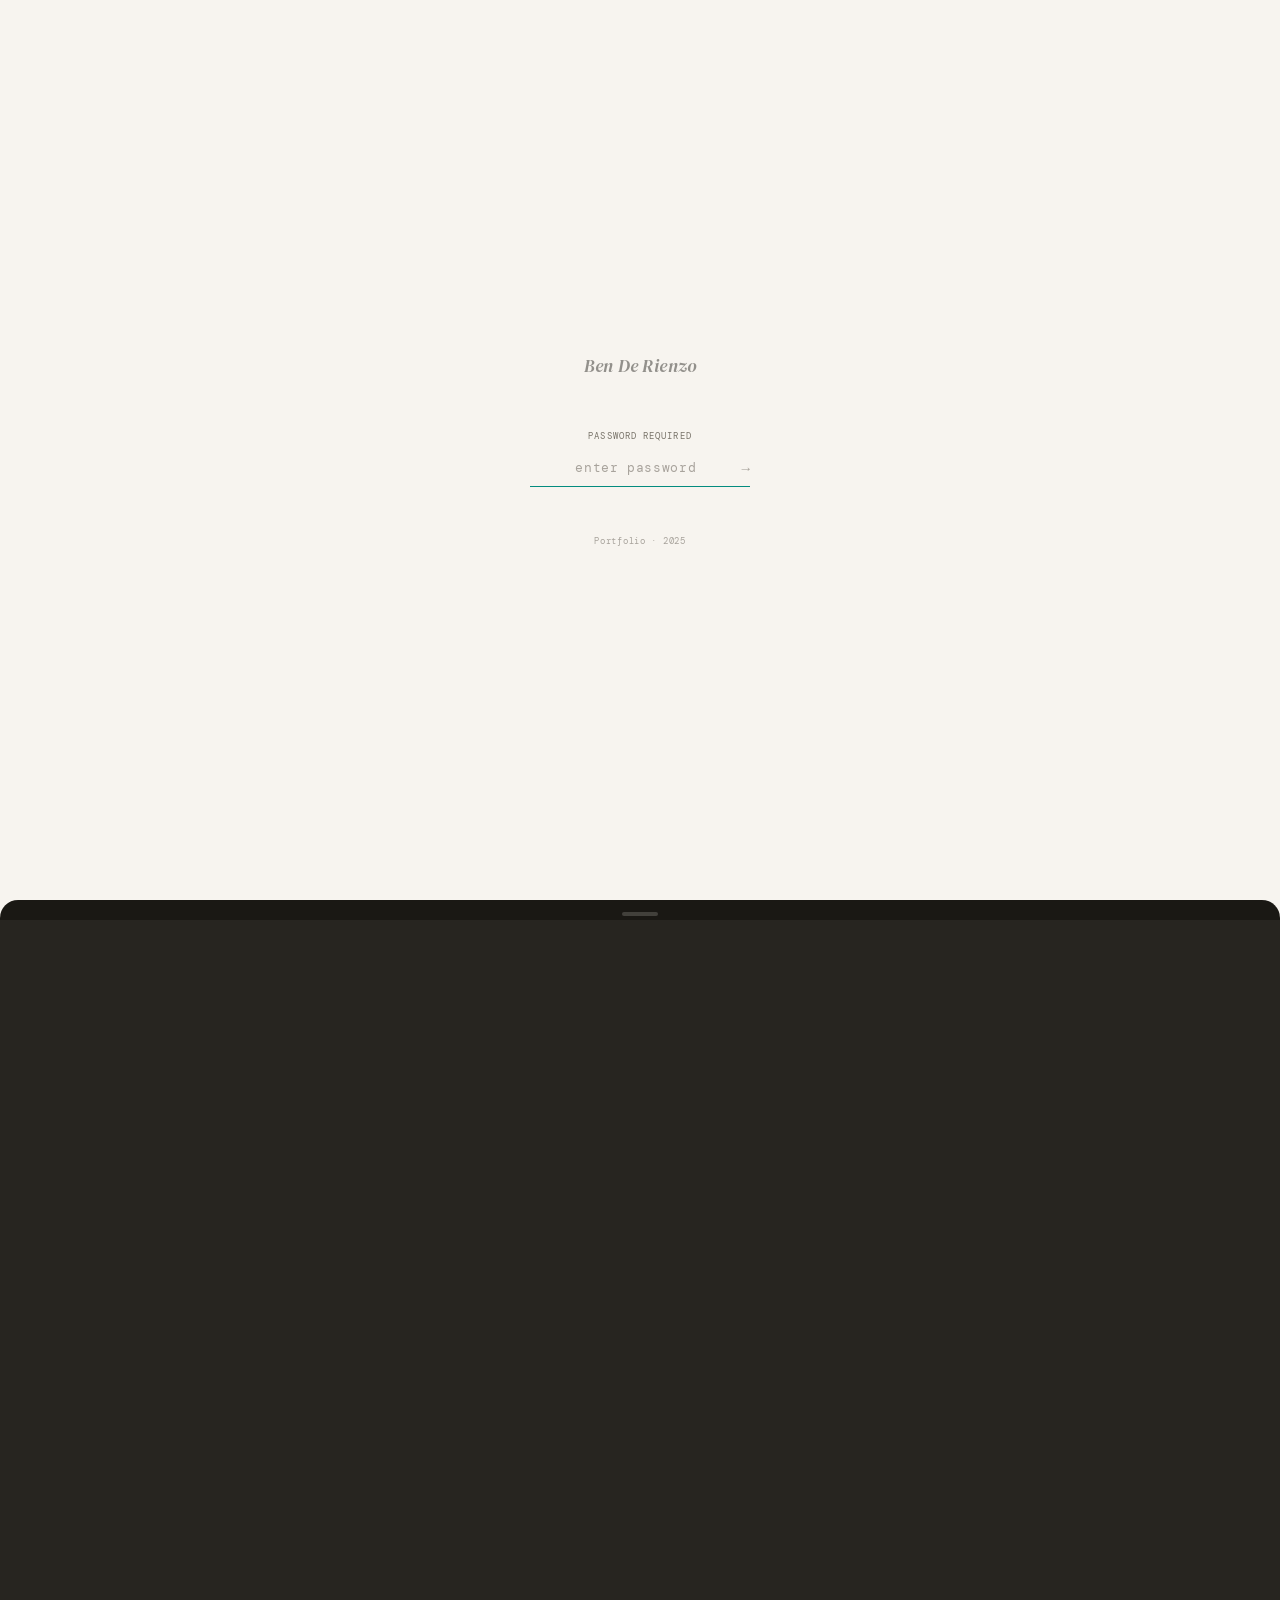
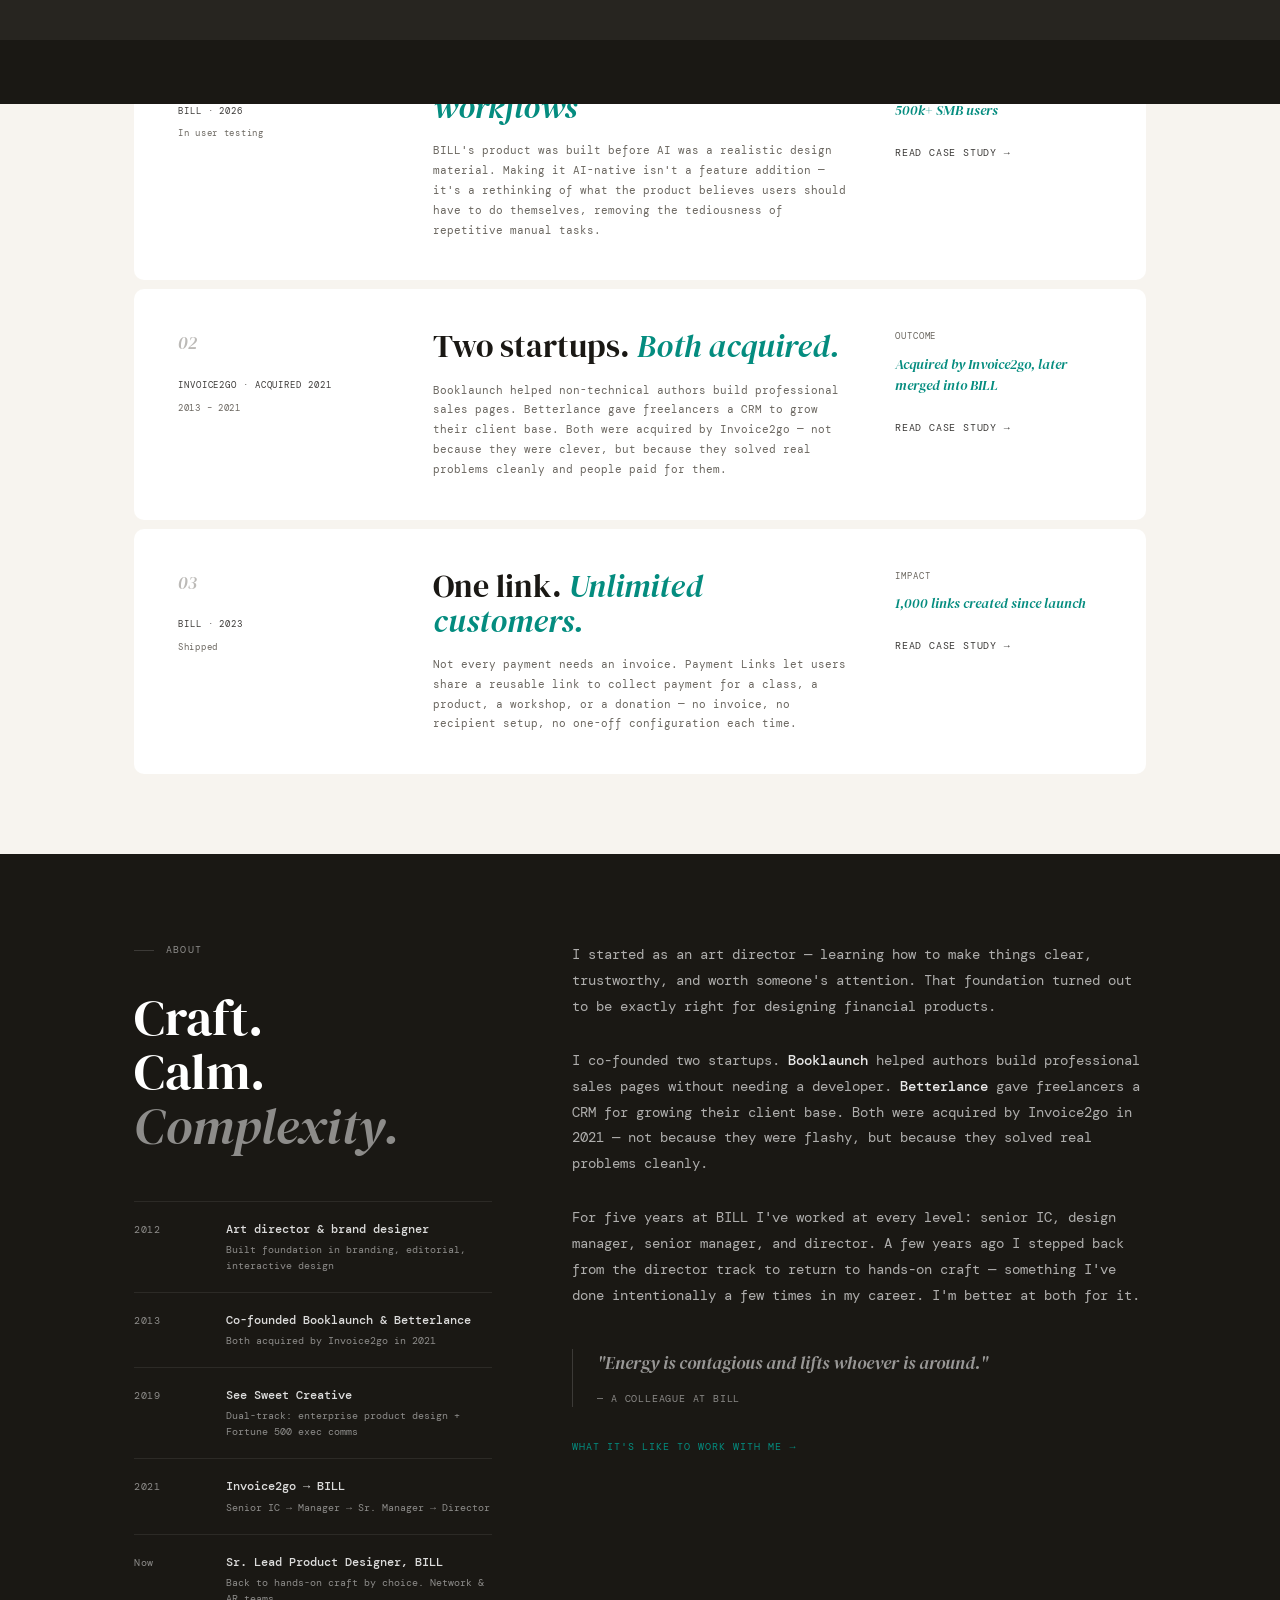
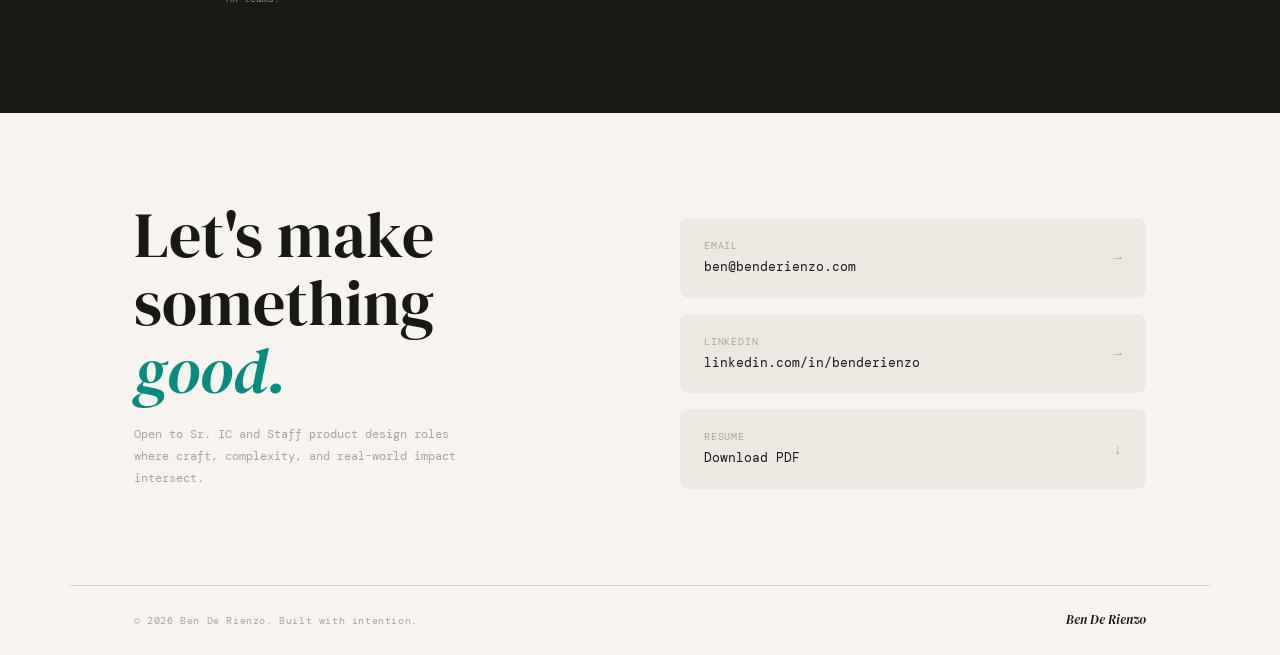
==== index.html @ 1c0dc63c "Make 'What it's like to work with me' link teal" ====
<!DOCTYPE html>
<html lang="en">
<head>
<meta charset="UTF-8">
<meta name="viewport" content="width=device-width, initial-scale=1.0">
<title>Ben De Rienzo — Product Design</title>
<link rel="preconnect" href="https://fonts.googleapis.com">
<link rel="preconnect" href="https://fonts.gstatic.com" crossorigin>
<link href="https://fonts.googleapis.com/css2?family=DM+Serif+Display:ital@0;1&family=DM+Mono:wght@400;500&display=swap" rel="stylesheet">
<style>
  /* ─── Reset ─── */
  *, *::before, *::after { box-sizing: border-box; margin: 0; padding: 0; }
  html { scroll-behavior: smooth; font-size: 16px; }
  img { display: block; max-width: 100%; }
  button { cursor: pointer; font-family: inherit; border: none; background: none; }
  a { color: inherit; text-decoration: none; }

  /* ─── Tokens ─── */
  :root {
    --cream: #F7F4EF;
    --cream-mid: #EDE9E2;
    --cream-dark: #E5E0D8;
    --ink: #1A1814;
    --ink-warm: #048C7F;
    --ink-mid: #C8E9E6;
    --muted: #A8A39C;
    --rule: #D8D3CB;
    --rule-light: #E8E4DE;

    --serif: 'DM Serif Display', Georgia, serif;
    --mono: 'DM Mono', 'Courier New', monospace;

    --max: 1140px;
    --pad-x: clamp(24px, 5vw, 72px);
    --pad-x-wide: clamp(24px, 6vw, 96px);
  }

  /* ─── Base ─── */
  body {
    background: var(--cream);
    color: var(--ink);
    font-family: var(--mono);
    font-size: 13px;
    line-height: 1.6;
    -webkit-font-smoothing: antialiased;
    overflow-x: hidden;
    cursor: none;
  }

  /* ─── Custom cursor ─── */
  .cursor {
    width: 7px; height: 7px;
    background: var(--ink);
    border-radius: 50%;
    position: fixed;
    top: 0; left: 0;
    pointer-events: none;
    transform: translate(-50%, -50%);
    transition: transform 0.08s ease, opacity 0.3s;
    z-index: 9999;
    opacity: 0;
  }
  .cursor-ring {
    width: 32px; height: 32px;
    border: 0.5px solid var(--ink);
    border-radius: 50%;
    position: fixed;
    top: 0; left: 0;
    pointer-events: none;
    transform: translate(-50%, -50%);
    transition: transform 0.18s ease, width 0.2s ease, height 0.2s ease, opacity 0.3s, border-color 0.2s;
    z-index: 9998;
    opacity: 0;
  }
  body:hover .cursor,
  body:hover .cursor-ring { opacity: 1; }
  body.cursor-hover .cursor-ring {
    width: 48px; height: 48px;
    border-color: var(--ink-warm);
  }

  /* ─── Nav ─── */
  .nav {
    display: flex;
    justify-content: space-between;
    align-items: center;
    padding: 28px var(--pad-x);
    position: sticky;
    top: 0;
    z-index: 100;
    background: var(--cream);
    border-bottom: 0.5px solid transparent;
    transition: border-color 0.3s;
  }
  .nav.scrolled { border-color: var(--rule); }
  .nav-name {
    font-family: var(--serif);
    font-size: 16px;
    font-style: italic;
    color: var(--ink);
    letter-spacing: 0.01em;
  }
  .nav-links {
    display: flex;
    gap: 36px;
    align-items: center;
  }
  .nav-link {
    font-size: 10px;
    letter-spacing: 0.1em;
    text-transform: uppercase;
    color: var(--muted);
    position: relative;
    transition: color 0.2s;
  }
  .nav-link::after {
    content: '';
    position: absolute;
    bottom: -2px; left: 0;
    width: 0; height: 0.5px;
    background: var(--ink);
    transition: width 0.25s ease;
  }
  .nav-link:hover { color: var(--ink); }
  .nav-link:hover::after { width: 100%; }
  .nav-cta {
    font-size: 10px;
    letter-spacing: 0.08em;
    text-transform: uppercase;
    color: var(--ink);
    border: 0.5px solid var(--rule);
    border-radius: 20px;
    padding: 8px 20px;
    transition: background 0.2s, border-color 0.2s;
  }
  .nav-cta:hover { background: var(--cream-mid); border-color: var(--muted); }

  /* ─── Hero ─── */
  .hero {
    padding: 56px var(--pad-x) 72px;
    max-width: var(--max);
    margin: 0 auto;
  }
  .hero-eyebrow {
    font-size: 10px;
    letter-spacing: 0.12em;
    text-transform: uppercase;
    color: var(--muted);
    margin-bottom: 32px;
    display: flex;
    align-items: center;
    gap: 12px;
    opacity: 0;
    transform: translateY(10px);
    transition: opacity 0.55s ease 0.15s, transform 0.55s ease 0.15s;
  }
  .hero-eyebrow.in { opacity: 1; transform: translateY(0); }
  .eyebrow-dot {
    width: 4px; height: 4px;
    border-radius: 50%;
    background: var(--rule);
    display: inline-block;
    flex-shrink: 0;
  }
  .hero-headline {
    margin-bottom: 36px;
    overflow: hidden;
  }
  .h-line {
    display: block;
    font-family: var(--serif);
    font-size: clamp(44px, 6.5vw, 80px);
    line-height: 1.03;
    color: var(--ink);
    font-weight: 400;
    opacity: 0;
    transform: translateY(22px);
    transition: opacity 0.65s ease, transform 0.65s cubic-bezier(0.16, 1, 0.3, 1);
  }
  .h-line.italic { font-style: italic; color: var(--ink-warm); }
  .h-line.l1 { transition-delay: 0.3s; }
  .h-line.l2 { transition-delay: 0.44s; }
  .h-line.l3 { transition-delay: 0.58s; }
  .h-line.in { opacity: 1; transform: translateY(0); }

  .hero-body {
    display: grid;
    grid-template-columns: 1fr 1fr;
    gap: 48px;
    align-items: start;
    opacity: 0;
    transform: translateY(12px);
    transition: opacity 0.55s ease 0.9s, transform 0.55s ease 0.9s;
  }
  .hero-body.in { opacity: 1; transform: translateY(0); }

  .hero-sub-wrap {
    display: flex;
    gap: 20px;
    align-items: flex-start;
  }
  .hero-rule {
    width: 0.5px;
    background: var(--rule);
    flex-shrink: 0;
    margin-top: 3px;
    height: 0;
    transition: height 0.55s ease 1.05s;
  }
  .hero-rule.in { height: 68px; }
  .hero-sub {
    font-size: 12px;
    color: var(--muted);
    line-height: 1.8;
    letter-spacing: 0.01em;
  }
  .hero-sub strong { color: #048C7F; font-weight: 500; }

  .hero-stats {
    display: flex;
    gap: 0;
  }
  .stat {
    padding-right: 28px;
    margin-right: 28px;
    border-right: 0.5px solid var(--rule);
  }
  .stat:last-child { border-right: none; margin-right: 0; padding-right: 0; }
  .stat-num {
    font-family: var(--serif);
    font-size: 32px;
    color: var(--ink);
    font-weight: 400;
    line-height: 1;
    margin-bottom: 5px;
    transition: color 0.2s;
  }
  .stat:hover .stat-num { color: var(--ink-warm); }
  .stat-label {
    font-size: 9px;
    letter-spacing: 0.1em;
    text-transform: uppercase;
    color: var(--muted);
  }

  .hero-cta {
    display: flex;
    align-items: center;
    gap: 28px;
    margin-top: 48px;
    opacity: 0;
    transform: translateY(10px);
    transition: opacity 0.5s ease 1.05s, transform 0.5s ease 1.05s;
  }
  .hero-cta.in { opacity: 1; transform: translateY(0); }
  .cta-primary {
    font-family: var(--mono);
    font-size: 10px;
    letter-spacing: 0.1em;
    text-transform: uppercase;
    color: #F7F4EF;
    background: #048C7F;
    border-radius: 2px;
    padding: 13px 28px;
    transition: background 0.2s, transform 0.15s;
  }
  .cta-primary:hover { background: #036860; transform: translateY(-1px); }
  .cta-primary:active { transform: translateY(0); }
  .cta-secondary {
    font-size: 10px;
    letter-spacing: 0.08em;
    text-transform: uppercase;
    color: var(--muted);
    display: flex;
    align-items: center;
    gap: 8px;
    transition: color 0.2s, gap 0.2s;
  }
  .cta-secondary:hover { color: var(--ink); gap: 14px; }

  /* ─── Section shared ─── */
  .section {
    padding: 80px var(--pad-x);
    max-width: var(--max);
    margin: 0 auto;
  }
  .section-full { padding: 80px var(--pad-x); }

  .section-header {
    display: flex;
    align-items: center;
    justify-content: space-between;
    margin-bottom: 40px;
  }
  .section-label {
    font-size: 10px;
    letter-spacing: 0.12em;
    text-transform: uppercase;
    color: var(--muted);
    display: flex;
    align-items: center;
    gap: 12px;
  }
  .section-label::before {
    content: '';
    display: block;
    width: 20px;
    height: 0.5px;
    background: var(--rule);
  }

  .rule-full {
    height: 0.5px;
    background: var(--rule);
    transform: scaleX(0);
    transform-origin: left;
    transition: transform 0.75s cubic-bezier(0.16, 1, 0.3, 1);
  }
  .rule-full.in { transform: scaleX(1); }

  /* ─── Evidence strip ─── */
  .evidence { background: var(--cream); }
  .evidence-inner {
    max-width: var(--max);
    margin: 0 auto;
    padding: 72px var(--pad-x) 80px;
  }
  .thumb-grid {
    display: grid;
    grid-template-columns: repeat(4, 1fr);
    gap: 10px;
  }
  .thumb {
    border-radius: 10px;
    overflow: hidden;
    cursor: none;
    position: relative;
    opacity: 0;
    transform: translateY(18px);
    transition: opacity 0.55s ease, transform 0.55s cubic-bezier(0.16, 1, 0.3, 1);
  }
  .thumb.in { opacity: 1; transform: translateY(0); }
  .thumb-inner {
    background: var(--cream-mid);
    aspect-ratio: 4/3;
    display: flex;
    align-items: flex-end;
    padding: 14px;
    position: relative;
    overflow: hidden;
    transition: background 0.25s;
  }
  .thumb-wide .thumb-inner { aspect-ratio: unset; min-height: 120px; }
  .thumb:hover .thumb-inner,
  .thumb.active .thumb-inner { background: var(--cream-dark); }
  .thumb-img {
    position: absolute;
    inset: 0; width: 100%; height: 100%;
    object-fit: cover; object-position: top;
  }
  .thumb-overlay {
    position: absolute; inset: 0;
    background: linear-gradient(to top, rgba(10,9,7,0.82) 0%, rgba(10,9,7,0.45) 35%, transparent 65%);
  }
  .thumb-pattern {
    position: absolute;
    inset: 0; width: 100%; height: 100%;
    opacity: 0.15; pointer-events: none;
  }
  .thumb-sweep {
    position: absolute;
    bottom: 0; left: 0;
    width: 0; height: 2px;
    background: var(--ink-warm);
    transition: width 0.35s ease;
    z-index: 3;
  }
  .thumb:hover .thumb-sweep,
  .thumb.active .thumb-sweep { width: 100%; }
  .thumb-meta { position: relative; z-index: 2; }
  .thumb-tag {
    font-size: 9px; letter-spacing: 0.09em;
    text-transform: uppercase; color: #787369; margin-bottom: 5px;
  }
  .thumb-tag-light {
    font-size: 9px; letter-spacing: 0.09em;
    text-transform: uppercase; color: rgba(247,244,239,0.82); margin-bottom: 5px;
  }
  .thumb-title {
    font-family: var(--serif); font-size: 14px;
    color: var(--ink); font-weight: 400; line-height: 1.2;
  }
  .thumb-title-light {
    font-family: var(--serif); font-size: 14px;
    color: #F7F4EF; font-weight: 400; line-height: 1.2;
  }
  .row-spacer {
    grid-column: 1 / -1;
    overflow: hidden; max-height: 0;
    transition: max-height 0.52s cubic-bezier(0.16, 1, 0.3, 1);
  }
  .row-spacer.open { max-height: 380px; }
  .panel-wrap { padding: 10px 0 2px; }
  .expand-panel {
    background: var(--ink); border-radius: 10px;
    display: grid; grid-template-columns: 220px 1fr; overflow: hidden;
  }
  .expand-img { position: relative; min-height: 180px; }
  .expand-img img { width: 100%; height: 100%; object-fit: cover; object-position: top; display: block; }
  .expand-img-empty {
    width: 220px; min-height: 180px; background: #272520;
    display: flex; align-items: center; justify-content: center; padding: 24px;
  }
  .expand-img-label {
    font-family: var(--serif); font-size: 20px; font-style: italic;
    color: rgba(247,244,239,0.1); text-align: center; line-height: 1.25;
  }
  .expand-body { padding: 24px 28px; transition: opacity 0.18s ease; }
  .expand-body.fade { opacity: 0; }
  .expand-eyebrow {
    font-size: 9px; letter-spacing: 0.1em; text-transform: uppercase;
    color: rgba(247,244,239,0.42); margin-bottom: 10px;
  }
  .expand-title {
    font-family: var(--serif); font-size: 22px; color: #F7F4EF;
    font-weight: 400; line-height: 1.1; margin-bottom: 12px;
  }
  .expand-title em { font-style: italic; color: var(--ink-warm); }
  .expand-desc {
    font-size: 11px; color: rgba(247,244,239,0.62);
    line-height: 1.85; margin-bottom: 16px; max-width: 520px;
  }
  .expand-rule { height: 0.5px; background: rgba(247,244,239,0.08); margin-bottom: 14px; }
  .expand-meta { display: flex; gap: 20px; flex-wrap: wrap; }
  .expand-meta-item { border-left: 1.5px solid var(--ink-warm); padding-left: 10px; }
  .expand-meta-key {
    font-size: 8px; letter-spacing: 0.09em; text-transform: uppercase;
    color: rgba(247,244,239,0.3); margin-bottom: 2px;
  }
  .expand-meta-val { font-size: 11px; color: rgba(247,244,239,0.82); }
  .expand-close {
    font-size: 9px; letter-spacing: 0.06em; text-transform: uppercase;
    color: rgba(247,244,239,0.22); margin-top: 16px;
    display: flex; align-items: center; gap: 6px;
    cursor: pointer; width: fit-content; transition: color 0.2s;
    background: none; border: none; font-family: var(--mono); padding: 0;
  }
  .expand-close:hover { color: rgba(247,244,239,0.55); }

  /* ─── Password screen ─── */
  .pw-screen {
    position: fixed; inset: 0; z-index: 1000;
    background: var(--cream);
    display: flex; align-items: center; justify-content: center;
    transition: opacity 0.6s ease;
  }
  .pw-screen.out { opacity: 0; pointer-events: none; }
  .pw-inner { text-align: center; padding: 40px 24px; }
  .pw-name {
    font-family: var(--serif); font-style: italic;
    font-size: 18px; color: var(--ink); margin-bottom: 48px;
    opacity: 0.45; letter-spacing: 0.01em;
  }
  .pw-label {
    font-family: var(--mono); font-size: 9px; letter-spacing: 0.12em;
    text-transform: uppercase; color: #787369; margin-bottom: 16px;
  }
  .pw-field-wrap {
    display: flex; align-items: center; gap: 0;
    border-bottom: 1px solid var(--rule); padding-bottom: 10px;
    width: 220px; margin: 0 auto 32px;
    transition: border-color 0.2s;
  }
  .pw-field-wrap:focus-within { border-color: var(--ink-warm); }
  .pw-input {
    flex: 1; background: none; border: none; outline: none;
    font-family: var(--mono); font-size: 13px;
    color: var(--ink); letter-spacing: 0.18em;
    text-align: center; padding: 0;
  }
  .pw-input::placeholder { color: var(--muted); letter-spacing: 0.05em; }
  .pw-submit {
    background: none; border: none; cursor: pointer; padding: 0;
    color: var(--muted); font-size: 14px; line-height: 1;
    transition: color 0.2s;
  }
  .pw-submit:hover { color: var(--ink-warm); }
  .pw-error {
    font-family: var(--mono); font-size: 9px; letter-spacing: 0.1em;
    text-transform: uppercase; color: var(--ink-warm);
    opacity: 0; transition: opacity 0.2s; margin-top: -20px; margin-bottom: 20px;
  }
  .pw-error.show { opacity: 1; }
  .pw-hint {
    font-family: var(--mono); font-size: 9px; letter-spacing: 0.08em;
    color: var(--muted);
  }

  /* ─── Bottom sheet (mobile expand) ─── */
  .sheet-backdrop {
    display: none;
    position: fixed; inset: 0; z-index: 900;
    background: rgba(26,24,20,0);
    transition: background 0.3s ease;
  }
  .sheet-backdrop.visible { background: rgba(26,24,20,0.55); }
  .bottom-sheet {
    position: fixed; left: 0; right: 0; bottom: 0; z-index: 901;
    background: var(--ink); border-radius: 18px 18px 0 0;
    transform: translateY(100%);
    transition: transform 0.42s cubic-bezier(0.16,1,0.3,1);
    max-height: 90vh; overflow: hidden;
    display: flex; flex-direction: column;
  }
  .bottom-sheet.open { transform: translateY(0); }
  .sheet-handle-bar {
    flex-shrink: 0;
    display: flex; justify-content: center; padding: 12px 0 4px;
  }
  .sheet-handle-bar::before {
    content: ''; display: block; width: 36px; height: 4px;
    background: rgba(247,244,239,0.18); border-radius: 2px;
  }
  .sheet-scroll { overflow-y: auto; -webkit-overflow-scrolling: touch; flex: 1; }
  .sheet-img-wrap {
    width: 100%; aspect-ratio: 16/9; overflow: hidden; position: relative;
    background: #272520;
  }
  .sheet-img-wrap img {
    width: 100%; height: 100%; object-fit: cover; object-position: top; display: block;
  }
  .sheet-img-empty {
    width: 100%; height: 100%;
    display: flex; align-items: center; justify-content: center; padding: 32px;
  }
  .sheet-img-label {
    font-family: var(--serif); font-size: 28px; font-style: italic;
    color: rgba(247,244,239,0.08); text-align: center; line-height: 1.2;
  }
  .sheet-body { padding: 24px 24px 40px; }
  .sheet-eyebrow {
    font-size: 9px; letter-spacing: 0.1em; text-transform: uppercase;
    color: rgba(247,244,239,0.42); margin-bottom: 10px;
  }
  .sheet-title {
    font-family: var(--serif); font-size: 26px; color: #F7F4EF;
    font-weight: 400; line-height: 1.1; margin-bottom: 14px;
  }
  .sheet-title em { font-style: italic; color: var(--ink-warm); }
  .sheet-desc {
    font-size: 13px; color: rgba(247,244,239,0.62);
    line-height: 1.85; margin-bottom: 20px;
  }
  .sheet-rule { height: 0.5px; background: rgba(247,244,239,0.08); margin-bottom: 18px; }
  .sheet-meta { display: flex; gap: 20px; flex-wrap: wrap; }
  .sheet-meta-item { border-left: 1.5px solid var(--ink-warm); padding-left: 10px; }
  .sheet-meta-key {
    font-size: 8px; letter-spacing: 0.09em; text-transform: uppercase;
    color: rgba(247,244,239,0.3); margin-bottom: 2px;
  }
  .sheet-meta-val { font-size: 12px; color: rgba(247,244,239,0.82); }

  /* ─── Capabilities ─── */
  .caps-row {
    display: grid;
    grid-template-columns: repeat(4, 1fr);
    gap: 0;
    margin-top: 56px;
  }
  .cap {
    padding: 24px 24px 24px 24px;
    border-right: 0.5px solid var(--rule);
    opacity: 0;
    transform: translateY(10px);
    transition: opacity 0.45s ease, transform 0.45s ease;
  }
  .cap:last-child { border-right: none; }
  .cap.in { opacity: 1; transform: translateY(0); }
  .cap-title {
    font-size: 11px;
    font-weight: 500;
    color: var(--ink);
    letter-spacing: 0.03em;
    margin-bottom: 6px;
  }
  .cap-desc {
    font-size: 10px;
    color: var(--muted);
    line-height: 1.65;
    letter-spacing: 0.01em;
  }

  /* ─── Case studies ─── */
  .cases { background: var(--cream); }
  .cases-inner {
    max-width: var(--max);
    margin: 0 auto;
    padding: 80px var(--pad-x);
  }
  .case-list { display: flex; flex-direction: column; gap: 1px; margin-top: 40px; }
  .case-item {
    background: #fff;
    border-radius: 10px;
    padding: 40px 44px;
    display: grid;
    grid-template-columns: 1fr 2fr 1fr;
    gap: 48px;
    align-items: start;
    cursor: none;
    opacity: 0;
    transform: translateY(16px);
    transition: opacity 0.5s ease, transform 0.5s cubic-bezier(0.16,1,0.3,1), background 0.25s;
    margin-bottom: 8px;
  }
  .case-item:last-child { margin-bottom: 0; }
  .case-item.in { opacity: 1; transform: translateY(0); }
  .case-item:hover { background: var(--cream-mid); }
  .case-num { color: #BCBAB7 !important; font-size: 18px !important; }
  .case-tag { color: #3D3B39 !important; }
  .case-year { color: #6B6760 !important; }
  .case-desc { color: #6B6760 !important; }
  .case-outcome-label { color: #6B6760 !important; }
  .case-link { color: #3D3B39 !important; }
  .case-item:hover .case-outcome { color: #037060; }
  .case-item:hover .case-title em { color: #037060; }
  .case-meta {}
  .case-num {
    font-family: var(--serif);
    font-size: 13px;
    font-style: italic;
    color: var(--muted);
    margin-bottom: 20px;
  }
  .case-tag {
    font-size: 9px;
    letter-spacing: 0.1em;
    text-transform: uppercase;
    color: var(--muted);
    margin-bottom: 8px;
  }
  .case-year {
    font-size: 9px;
    letter-spacing: 0.08em;
    color: var(--rule);
  }
  .case-body {}
  .case-title {
    font-family: var(--serif);
    font-size: clamp(22px, 3vw, 32px);
    font-weight: 400;
    color: var(--ink);
    line-height: 1.1;
    margin-bottom: 16px;
  }
  .case-title em { font-style: italic; color: var(--ink-warm); }
  .case-desc {
    font-size: 11px;
    color: var(--muted);
    line-height: 1.8;
    max-width: 440px;
  }
  .case-aside {}
  .case-outcome-label {
    font-size: 9px;
    letter-spacing: 0.1em;
    text-transform: uppercase;
    color: var(--rule);
    margin-bottom: 10px;
  }
  .case-outcome {
    font-family: var(--serif);
    font-size: 14px;
    color: var(--ink-warm);
    font-style: italic;
    line-height: 1.5;
    margin-bottom: 24px;
  }
  .case-link {
    font-size: 10px;
    letter-spacing: 0.08em;
    text-transform: uppercase;
    color: var(--muted);
    display: flex;
    align-items: center;
    gap: 8px;
    transition: color 0.2s, gap 0.2s;
  }
  .case-item:hover .case-link { color: var(--ink); gap: 14px; }

  /* ─── About ─── */
  .about { background: var(--ink); }
  .about-inner {
    max-width: var(--max);
    margin: 0 auto;
    padding: 88px var(--pad-x);
    display: grid;
    grid-template-columns: 1fr 1.6fr;
    gap: 80px;
    align-items: start;
  }
  .about-left {}
  .about-section-label {
    font-size: 10px;
    letter-spacing: 0.12em;
    text-transform: uppercase;
    color: rgba(255,255,255,0.50);
    margin-bottom: 32px;
    display: flex;
    align-items: center;
    gap: 12px;
  }
  .about-section-label::before {
    content: '';
    display: block;
    width: 20px;
    height: 0.5px;
    background: rgba(255,255,255,0.15);
  }
  .about-headline {
    font-family: var(--serif);
    font-size: clamp(32px, 4vw, 52px);
    font-weight: 400;
    color: #fff;
    line-height: 1.06;
    margin-bottom: 8px;
  }
  .about-headline em { font-style: italic; color: rgba(255,255,255,0.50); }
  .about-timeline {
    margin-top: 48px;
    display: flex;
    flex-direction: column;
    gap: 0;
  }
  .tl-item {
    display: grid;
    grid-template-columns: 72px 1fr;
    gap: 20px;
    padding: 18px 0;
    border-top: 0.5px solid rgba(255,255,255,0.08);
    opacity: 0;
    transform: translateY(8px);
    transition: opacity 0.4s ease, transform 0.4s ease;
  }
  .tl-item.in { opacity: 1; transform: translateY(0); }
  .tl-year {
    font-size: 10px;
    letter-spacing: 0.05em;
    color: rgba(255,255,255,0.50);
    padding-top: 2px;
  }
  .tl-content {}
  .tl-title {
    font-size: 12px;
    font-weight: 500;
    color: rgba(255,255,255,0.85);
    margin-bottom: 3px;
  }
  .tl-desc {
    font-size: 10px;
    color: rgba(255,255,255,0.50);
    line-height: 1.6;
  }
  .about-right {}
  .about-bio {
    font-size: 14px;
    color: rgba(255,255,255,0.65);
    line-height: 1.85;
    margin-bottom: 28px;
    opacity: 0;
    transform: translateY(12px);
    transition: opacity 0.5s ease, transform 0.5s ease;
  }
  .about-bio.in { opacity: 1; transform: translateY(0); }
  .about-bio strong { color: rgba(255,255,255,0.9); font-weight: 500; }
  .about-quote {
    border-left: 0.5px solid rgba(255,255,255,0.15);
    padding-left: 24px;
    margin-top: 40px;
    opacity: 0;
    transform: translateY(10px);
    transition: opacity 0.5s ease 0.2s, transform 0.5s ease 0.2s;
  }
  .about-quote.in { opacity: 1; transform: translateY(0); }
  .quote-text {
    font-family: var(--serif);
    font-size: 18px;
    font-style: italic;
    color: rgba(255,255,255,0.55);
    line-height: 1.55;
    margin-bottom: 14px;
  }
  .quote-attr {
    font-size: 10px;
    letter-spacing: 0.08em;
    text-transform: uppercase;
    color: rgba(255,255,255,0.49);
  }

  /* ─── Contact ─── */
  .contact { background: var(--cream); }
  .contact-inner {
    max-width: var(--max);
    margin: 0 auto;
    padding: 88px var(--pad-x) 96px;
    display: grid;
    grid-template-columns: 1fr 1fr;
    gap: 80px;
    align-items: end;
  }
  .contact-headline {
    font-family: var(--serif);
    font-size: clamp(36px, 5vw, 64px);
    font-weight: 400;
    color: var(--ink);
    line-height: 1.06;
  }
  .contact-headline em { font-style: italic; color: var(--ink-warm); }
  .contact-sub {
    font-size: 12px;
    color: var(--muted);
    line-height: 1.8;
    margin-top: 20px;
    max-width: 340px;
  }
  .contact-links { display: flex; flex-direction: column; gap: 16px; }
  .contact-link-item {
    display: flex;
    justify-content: space-between;
    align-items: center;
    padding: 20px 24px;
    background: var(--cream-mid);
    border-radius: 8px;
    transition: background 0.2s, transform 0.15s;
  }
  .contact-link-item:hover { background: var(--cream-dark); transform: translateX(4px); }
  .cli-label {
    font-size: 10px;
    letter-spacing: 0.08em;
    text-transform: uppercase;
    color: var(--muted);
    margin-bottom: 3px;
  }
  .cli-val {
    font-size: 13px;
    color: var(--ink);
  }
  .cli-arrow { color: var(--muted); font-size: 14px; }

  /* ─── Footer ─── */
  .footer {
    border-top: 0.5px solid var(--rule);
    padding: 24px var(--pad-x);
    display: flex;
    justify-content: space-between;
    align-items: center;
    max-width: var(--max);
    margin: 0 auto;
  }
  .footer-copy {
    font-size: 10px;
    letter-spacing: 0.06em;
    color: var(--muted);
  }
  .footer-name {
    font-family: var(--serif);
    font-size: 13px;
    font-style: italic;
    color: var(--ink);
  }

  /* ─── Reduced motion ─── */
  @media (prefers-reduced-motion: reduce) {
    *, *::before, *::after {
      animation-duration: 0.01ms !important;
      transition-duration: 0.01ms !important;
    }
    .h-line, .hero-eyebrow, .hero-body, .hero-cta,
    .rule-full, .thumb, .cap, .case-item, .about-bio,
    .about-quote, .tl-item {
      opacity: 1 !important;
      transform: none !important;
    }
    .hero-rule { height: 68px !important; }
  }

  /* ─── AA text overrides — muted text on cream ─── */
  /* #787369 = 4.6:1 on #F7F4EF, 4.3:1 on #EDE9E2, both pass AA */
  .nav-link { color: #787369; }
  .hero-eyebrow { color: #787369; }
  .hero-sub { color: #787369; }
  .stat-label { color: #787369; }
  .cta-secondary { color: #787369; }
  .section-label { color: #787369; }
  .thumb-tag { color: #787369; }
  .cap-desc { color: #787369; }

  /* ─── Responsive ─── */
  @media (max-width: 900px) {
    .hero-body { grid-template-columns: 1fr; gap: 32px; }
    .thumb-grid { grid-template-columns: repeat(2, 1fr); }
    .caps-row { grid-template-columns: 1fr 1fr; gap: 0; }
    .cap { border-right: none; border-bottom: 0.5px solid var(--rule); padding: 20px 0; }
    .cap:last-child { border-bottom: none; }
    .case-item { grid-template-columns: 1fr; gap: 24px; }
    .about-inner { grid-template-columns: 1fr; gap: 48px; }
    .contact-inner { grid-template-columns: 1fr; gap: 48px; }
    .nav-links { gap: 20px; }
    .cursor, .cursor-ring { display: none; }
    body { cursor: auto; }
  }
  @media (max-width: 600px) {
    .thumb-grid { grid-template-columns: 1fr; }
    .caps-row { grid-template-columns: 1fr; }
    .nav-links { display: none; }
    .h-line { font-size: 36px; }
  }
</style>
</head>
<body>

<div class="pw-screen" id="pwScreen">
  <div class="pw-inner">
    <div class="pw-name">Ben De Rienzo</div>
    <div class="pw-label">Password required</div>
    <div class="pw-field-wrap">
      <input class="pw-input" id="pwInput" type="password" placeholder="enter password" autocomplete="off" autofocus>
      <button class="pw-submit" id="pwSubmit" aria-label="Submit">→</button>
    </div>
    <div class="pw-error" id="pwError">Incorrect password</div>
    <div class="pw-hint">Portfolio · 2025</div>
  </div>
</div>

<div class="cursor" id="cursor"></div>
<div class="cursor-ring" id="cursorRing"></div>

<!-- BOTTOM SHEET -->
<div class="sheet-backdrop" id="sheetBackdrop"></div>
<div class="bottom-sheet" id="bottomSheet" aria-modal="true" role="dialog" aria-label="Project detail">
  <div class="sheet-handle-bar"></div>
  <div class="sheet-scroll" id="sheetScroll">
    <div class="sheet-img-wrap" id="sheetImg"></div>
    <div class="sheet-body" id="sheetBody"></div>
  </div>
</div>

<!-- NAV -->
<nav class="nav" id="nav">
  <div class="nav-name">Ben De Rienzo</div>
  <div class="nav-links">
    <a href="#work" class="nav-link">Work</a>
    <a href="#about" class="nav-link">About</a>
    <a href="#contact" class="nav-link">Contact</a>
    <a href="mailto:ben@benderienzo.com" class="nav-cta">Get in touch</a>
  </div>
</nav>

<!-- HERO -->
<section class="hero" aria-label="Introduction">
  <div class="hero-eyebrow" id="heroEyebrow">
    <span class="eyebrow-dot" aria-hidden="true"></span>
    Sr. Lead Product Designer &nbsp;·&nbsp; BILL &nbsp;·&nbsp; Sacramento, CA
  </div>

  <div class="hero-headline" aria-label="I help people succeed — by making software easier to use.">
    <span class="h-line l1" id="hl1">I help people <em class="italic">succeed</em> —</span>
    <span class="h-line l2" id="hl2" style="display:none" aria-hidden="true"></span>
    <span class="h-line l3" id="hl3">by making software easier to use.</span>
  </div>

  <div class="hero-body" id="heroBody">
    <div class="hero-sub-wrap">
      <div class="hero-rule" id="heroRule"></div>
      <p class="hero-sub">13 years simplifying complex systems for non-experts. <strong>2× founder, both acquired.</strong> Currently building AI-native accounts receivable at BILL.</p>
    </div>
    <div class="hero-stats">
      <div class="stat">
        <div class="stat-num">13+</div>
        <div class="stat-label">Years of craft</div>
      </div>
      <div class="stat">
        <div class="stat-num">2×</div>
        <div class="stat-label">Startups acquired</div>
      </div>
      <div class="stat">
        <div class="stat-num">5yr</div>
        <div class="stat-label">At BILL</div>
      </div>
    </div>
  </div>

  <div class="hero-cta" id="heroCta">
    <a href="#work" class="cta-primary">View selected work</a>
    <a href="#about" class="cta-secondary">Read about me →</a>
  </div>
</section>

<!-- EVIDENCE STRIP -->
<div class="rule-full" id="rule1" role="separator"></div>
<section class="evidence" id="work" aria-label="Work snapshot">
  <div class="evidence-inner">
    <div class="section-header">
      <div class="section-label">Work snapshot</div>
      <div style="font-size:10px;letter-spacing:0.06em;color:#787369">8 projects</div>
    </div>
    <div class="thumb-grid" id="thumbGrid">

      <div class="thumb" data-idx="0" data-row="0" data-delay="0">
        <div class="thumb-inner" style="padding:0">
          <img class="thumb-img" src="https://thesnippetapp.com/web/assets/images/heroshot.jpg" alt="Snippet app">
          <div class="thumb-overlay"></div>
          <div class="thumb-sweep" aria-hidden="true"></div>
          <div class="thumb-meta" style="position:absolute;bottom:0;left:0;padding:14px;z-index:2">
            <div class="thumb-tag-light">Consumer App · 2015</div>
            <div class="thumb-title-light">Snippet App</div>
          </div>
        </div>
      </div>

      <div class="thumb" data-idx="1" data-row="0" data-delay="80">
        <div class="thumb-inner" style="padding:0">
          <img class="thumb-img" src="assets/images/ai-lofi.png" alt="AI-native finance">
          <div class="thumb-overlay"></div>
          <div class="thumb-sweep" aria-hidden="true"></div>
          <div class="thumb-meta" style="position:absolute;bottom:0;left:0;padding:14px;z-index:2">
            <div class="thumb-tag-light">BILL · 2026</div>
            <div class="thumb-title-light">AI-native finance</div>
          </div>
        </div>
      </div>

      <div class="thumb" data-idx="2" data-row="0" data-delay="160">
        <div class="thumb-inner" style="padding:0">
          <img class="thumb-img" src="assets/images/payment-links.png" alt="Payment Links">
          <div class="thumb-overlay"></div>
          <div class="thumb-sweep" aria-hidden="true"></div>
          <div class="thumb-meta" style="position:absolute;bottom:0;left:0;padding:14px;z-index:2">
            <div class="thumb-tag-light">BILL · 2023</div>
            <div class="thumb-title-light">Payment Links</div>
          </div>
        </div>
      </div>

      <div class="thumb" data-idx="3" data-row="0" data-delay="320">
        <div class="thumb-inner" style="padding:0">
          <img class="thumb-img" src="assets/images/sample-booklaunch.png" alt="Booklaunch & Betterlance">
          <div class="thumb-overlay"></div>
          <div class="thumb-sweep" aria-hidden="true"></div>
          <div class="thumb-meta" style="position:absolute;bottom:0;left:0;padding:14px;z-index:2">
            <div class="thumb-tag-light">Founder · 2021</div>
            <div class="thumb-title-light">Booklaunch &amp; Betterlance</div>
          </div>
        </div>
      </div>

      <div class="row-spacer" id="spacer-0"></div>

      <div class="thumb" data-idx="4" data-row="1" data-delay="390">
        <div class="thumb-inner" style="padding:0">
          <img class="thumb-img" src="assets/images/forest.png" alt="Forest Software">
          <div class="thumb-overlay"></div>
          <div class="thumb-sweep" aria-hidden="true"></div>
          <div class="thumb-meta" style="position:absolute;bottom:0;left:0;padding:14px;z-index:2">
            <div class="thumb-tag-light">See Sweet · 2020</div>
            <div class="thumb-title-light">Forest Software</div>
          </div>
        </div>
      </div>

      <div class="thumb" data-idx="5" data-row="1" data-delay="520">
        <div class="thumb-inner" style="padding:0">
          <img class="thumb-img" src="assets/images/growlinkcover2.jpeg" alt="Growlink">
          <div class="thumb-overlay"></div>
          <div class="thumb-sweep" aria-hidden="true"></div>
          <div class="thumb-meta" style="position:absolute;bottom:0;left:0;padding:14px;z-index:2">
            <div class="thumb-tag-light">Mobile health · 2018</div>
            <div class="thumb-title-light">Growlink</div>
          </div>
        </div>
      </div>

      <div class="thumb" data-idx="6" data-row="1" data-delay="600">
        <div class="thumb-inner" style="padding:0">
          <img class="thumb-img" src="assets/images/scorecard.png" alt="Design quality rubric">
          <div class="thumb-overlay"></div>
          <div class="thumb-sweep" aria-hidden="true"></div>
          <div class="thumb-meta" style="position:absolute;bottom:0;left:0;padding:14px;z-index:2">
            <div class="thumb-tag-light">BILL · 2023</div>
            <div class="thumb-title-light">Design quality rubric</div>
          </div>
        </div>
      </div>

      <div class="thumb" data-idx="7" data-row="1" data-delay="640">
        <div class="thumb-inner" style="padding:0">
          <img class="thumb-img" src="assets/images/refreshed.png" alt="AR modernization">
          <div class="thumb-overlay"></div>
          <div class="thumb-sweep" aria-hidden="true"></div>
          <div class="thumb-meta" style="position:absolute;bottom:0;left:0;padding:14px;z-index:2">
            <div class="thumb-tag-light">BILL · 2024</div>
            <div class="thumb-title-light">AR modernization</div>
          </div>
        </div>
      </div>

      <div class="row-spacer" id="spacer-1"></div>

    </div>

    <div class="caps-row" id="capsRow">
      <div class="cap" data-cap-delay="0">
        <div class="cap-title">Product design</div>
        <div class="cap-desc">End-to-end UX/UI, interaction, systems, research</div>
      </div>
      <div class="cap" data-cap-delay="80">
        <div class="cap-title">Fintech &amp; enterprise</div>
        <div class="cap-desc">Payments, AR/AP, invoicing, regulated industries</div>
      </div>
      <div class="cap" data-cap-delay="160">
        <div class="cap-title">0 &rarr; 1 products</div>
        <div class="cap-desc">Two startups built from scratch and acquired</div>
      </div>
      <div class="cap" data-cap-delay="240">
        <div class="cap-title">AI-native design</div>
        <div class="cap-desc">Agentic workflows, research synthesis, prototyping</div>
      </div>
    </div>
  </div>
</section>

<!-- CASE STUDIES -->
<div class="rule-full" id="rule2" role="separator"></div>
<section class="cases" aria-label="Selected case studies">
  <div class="cases-inner">
    <div class="section-header">
      <div class="section-label">Selected work</div>
    </div>

    <div class="case-list">
      <article class="case-item" data-case-delay="0" onclick="location.href='case-study-ar.html'" style="cursor:pointer;">
        <div class="case-meta">
          <div class="case-num">01</div>
          <div class="case-tag">BILL · 2026</div>
          <div class="case-year">In user testing</div>
        </div>
        <div class="case-body">
          <h2 class="case-title">Rethinking <em>finance workflows</em></h2>
          <p class="case-desc">BILL's product was built before AI was a realistic design material. Making it AI-native isn't a feature addition — it's a rethinking of what the product believes users should have to do themselves, removing the tediousness of repetitive manual tasks.</p>
        </div>
        <div class="case-aside">
          <div class="case-outcome-label">Focus</div>
          <p class="case-outcome">Eliminating manual follow-up for 500k+ SMB users</p>
          <div class="case-link">Read case study →</div>
        </div>
      </article>

      <article class="case-item" data-case-delay="100" onclick="location.href='case-study-booklaunch.html'" style="cursor:pointer;">
        <div class="case-meta">
          <div class="case-num">02</div>
          <div class="case-tag">Invoice2go · Acquired 2021</div>
          <div class="case-year">2013 – 2021</div>
        </div>
        <div class="case-body">
          <h2 class="case-title">Two startups. <em>Both acquired.</em></h2>
          <p class="case-desc">Booklaunch helped non-technical authors build professional sales pages. Betterlance gave freelancers a CRM to grow their client base. Both were acquired by Invoice2go — not because they were clever, but because they solved real problems cleanly and people paid for them.</p>
        </div>
        <div class="case-aside">
          <div class="case-outcome-label">Outcome</div>
          <p class="case-outcome">Acquired by Invoice2go, later merged into BILL</p>
          <div class="case-link">Read case study →</div>
        </div>
      </article>

      <article class="case-item" data-case-delay="200" onclick="location.href='case-study-payment-links.html'" style="cursor:pointer;">
        <div class="case-meta">
          <div class="case-num">03</div>
          <div class="case-tag">BILL · 2023</div>
          <div class="case-year">Shipped</div>
        </div>
        <div class="case-body">
          <h2 class="case-title">One link. <em>Unlimited customers.</em></h2>
          <p class="case-desc">Not every payment needs an invoice. Payment Links let users share a reusable link to collect payment for a class, a product, a workshop, or a donation — no invoice, no recipient setup, no one-off configuration each time.</p>
        </div>
        <div class="case-aside">
          <div class="case-outcome-label">Impact</div>
          <p class="case-outcome">1,000 links created since launch</p>
          <div class="case-link">Read case study →</div>
        </div>
      </article>
    </div>
  </div>
</section>

<!-- ABOUT -->
<section class="about" id="about" aria-label="About Ben">
  <div class="about-inner">
    <div class="about-left">
      <div class="about-section-label">About</div>
      <h2 class="about-headline">Craft.<br>Calm.<br><em>Complexity.</em></h2>
      <div class="about-timeline" id="aboutTimeline">
        <div class="tl-item" data-tl-delay="0">
          <div class="tl-year">2012</div>
          <div class="tl-content">
            <div class="tl-title">Art director & brand designer</div>
            <div class="tl-desc">Built foundation in branding, editorial, interactive design</div>
          </div>
        </div>
        <div class="tl-item" data-tl-delay="80">
          <div class="tl-year">2013</div>
          <div class="tl-content">
            <div class="tl-title">Co-founded Booklaunch & Betterlance</div>
            <div class="tl-desc">Both acquired by Invoice2go in 2021</div>
          </div>
        </div>
        <div class="tl-item" data-tl-delay="160">
          <div class="tl-year">2019</div>
          <div class="tl-content">
            <div class="tl-title">See Sweet Creative</div>
            <div class="tl-desc">Dual-track: enterprise product design + Fortune 500 exec comms</div>
          </div>
        </div>
        <div class="tl-item" data-tl-delay="240">
          <div class="tl-year">2021</div>
          <div class="tl-content">
            <div class="tl-title">Invoice2go → BILL</div>
            <div class="tl-desc">Senior IC → Manager → Sr. Manager → Director</div>
          </div>
        </div>
        <div class="tl-item" data-tl-delay="320">
          <div class="tl-year">Now</div>
          <div class="tl-content">
            <div class="tl-title">Sr. Lead Product Designer, BILL</div>
            <div class="tl-desc">Back to hands-on craft by choice. Network & AR teams.</div>
          </div>
        </div>
      </div>
    </div>

    <div class="about-right">
      <p class="about-bio" id="aboutBio1">I started as an art director — learning how to make things clear, trustworthy, and worth someone's attention. That foundation turned out to be exactly right for designing financial products.</p>
      <p class="about-bio" id="aboutBio2" style="transition-delay:0.12s">I co-founded two startups. <strong>Booklaunch</strong> helped authors build professional sales pages without needing a developer. <strong>Betterlance</strong> gave freelancers a CRM for growing their client base. Both were acquired by Invoice2go in 2021 — not because they were flashy, but because they solved real problems cleanly.</p>
      <p class="about-bio" id="aboutBio3" style="transition-delay:0.24s">For five years at BILL I've worked at every level: senior IC, design manager, senior manager, and director. A few years ago I stepped back from the director track to return to hands-on craft — something I've done intentionally a few times in my career. I'm better at both for it.</p>
      <div class="about-quote" id="aboutQuote">
        <p class="quote-text">"Energy is contagious and lifts whoever is around."</p>
        <p class="quote-attr">— A colleague at BILL</p>
      </div>
      <a href="working-with-ben.html" style="display:inline-flex; align-items:center; gap:8px; margin-top:32px; font-size:10px; letter-spacing:0.1em; text-transform:uppercase; color:#048C7F; transition:color 0.2s;" onmouseenter="this.style.color='#0FA896'" onmouseleave="this.style.color='#048C7F'">What it's like to work with me →</a>
    </div>
  </div>
</section>

<!-- CONTACT -->
<section class="contact" id="contact" aria-label="Get in touch">
  <div class="contact-inner">
    <div>
      <h2 class="contact-headline">Let's make something <em>good.</em></h2>
      <p class="contact-sub">Open to Sr. IC and Staff product design roles where craft, complexity, and real-world impact intersect.</p>
    </div>
    <div class="contact-links">
      <a href="mailto:ben@benderienzo.com" class="contact-link-item">
        <div>
          <div class="cli-label">Email</div>
          <div class="cli-val">ben@benderienzo.com</div>
        </div>
        <span class="cli-arrow">→</span>
      </a>
      <a href="https://www.linkedin.com/in/benderienzo/" target="_blank" rel="noopener" class="contact-link-item">
        <div>
          <div class="cli-label">LinkedIn</div>
          <div class="cli-val">linkedin.com/in/benderienzo</div>
        </div>
        <span class="cli-arrow">→</span>
      </a>
      <a href="#" class="contact-link-item">
        <div>
          <div class="cli-label">Resume</div>
          <div class="cli-val">Download PDF</div>
        </div>
        <span class="cli-arrow">↓</span>
      </a>
    </div>
  </div>
</section>

<footer style="background:var(--cream)">
  <div class="footer">
    <div class="footer-copy">© 2026 Ben De Rienzo. Built with intention.</div>
    <div class="footer-name">Ben De Rienzo</div>
  </div>
</footer>

<script>
(function() {
  /* ── Cursor ── */
  const cur = document.getElementById('cursor');
  const ring = document.getElementById('cursorRing');
  let mx = 0, my = 0, rx = 0, ry = 0;
  document.addEventListener('mousemove', e => {
    mx = e.clientX; my = e.clientY;
    cur.style.left = mx + 'px'; cur.style.top = my + 'px';
  });
  function lerp(a, b, t) { return a + (b - a) * t; }
  (function animRing() {
    rx = lerp(rx, mx, 0.12); ry = lerp(ry, my, 0.12);
    ring.style.left = rx + 'px'; ring.style.top = ry + 'px';
    requestAnimationFrame(animRing);
  })();
  document.querySelectorAll('a, button, .thumb, .stat, .case-item, .contact-link-item').forEach(el => {
    el.addEventListener('mouseenter', () => document.body.classList.add('cursor-hover'));
    el.addEventListener('mouseleave', () => document.body.classList.remove('cursor-hover'));
  });

  /* ── Nav scroll ── */
  const nav = document.getElementById('nav');
  window.addEventListener('scroll', () => {
    nav.classList.toggle('scrolled', window.scrollY > 40);
  }, { passive: true });

  /* ── Hero entrance ── */
  function heroIn() {
    const pref = window.matchMedia('(prefers-reduced-motion: reduce)').matches;
    setTimeout(() => document.getElementById('heroEyebrow').classList.add('in'), pref ? 0 : 150);
    setTimeout(() => document.getElementById('hl1').classList.add('in'), pref ? 0 : 320);
    setTimeout(() => document.getElementById('hl2').classList.add('in'), pref ? 0 : 455);
    setTimeout(() => document.getElementById('hl3').classList.add('in'), pref ? 0 : 590);
    setTimeout(() => { document.getElementById('heroBody').classList.add('in'); document.getElementById('heroRule').classList.add('in'); }, pref ? 0 : 880);
    setTimeout(() => document.getElementById('heroCta').classList.add('in'), pref ? 0 : 1020);
  }
  heroIn();

  /* ── IntersectionObserver reveals ── */
  const pref = window.matchMedia('(prefers-reduced-motion: reduce)').matches;

  function observe(selector, callback, threshold) {
    if (pref) { document.querySelectorAll(selector).forEach(function(el){ callback(el); }); return; }
    const obs = new IntersectionObserver((entries) => {
      entries.forEach(entry => { if (entry.isIntersecting) { callback(entry.target); obs.unobserve(entry.target); } });
    }, { threshold: threshold || 0.05, rootMargin: '0px 0px 200px 0px' });
    document.querySelectorAll(selector).forEach(function(el) {
      var r = el.getBoundingClientRect();
      if (r.top < window.innerHeight + 400) { callback(el); } else { obs.observe(el); }
    });
  }

  /* Rules */
  observe('.rule-full', el => el.classList.add('in'));

  /* Thumbs — staggered scroll reveal */
  const thumbEls = document.querySelectorAll('.thumb[data-idx]');
  if (!pref) {
    const thumbObs = new IntersectionObserver((entries) => {
      entries.forEach(entry => {
        if (entry.isIntersecting) {
          const delay = parseInt(entry.target.dataset.delay) || 0;
          setTimeout(() => entry.target.classList.add('in'), delay);
          thumbObs.unobserve(entry.target);
        }
      });
    }, { threshold: 0.05, rootMargin: '0px 0px 200px 0px' });
    thumbEls.forEach(el => {
      const r = el.getBoundingClientRect();
      if (r.top < window.innerHeight + 400) {
        setTimeout(() => el.classList.add('in'), parseInt(el.dataset.delay) || 0);
      } else { thumbObs.observe(el); }
    });
  } else {
    thumbEls.forEach(el => el.classList.add('in'));
  }

  /* ── Evidence strip expand interaction ── */
  const workData = [
    { row:0, eyebrow:'Short-format publishing · iOS + Web · 2013', title:'A new format for <em>short-form stories</em>', desc:'Snippet was a publishing platform for rich, short-format books — multimedia chapters under 1,000 words. I led all product and brand design across iOS and web. It attracted writers like Pat Flynn and laid the groundwork for Booklaunch.', img:'https://thesnippetapp.com/web/assets/images/heroshot.jpg', imgLabel:'Snippet App', meta:[{k:'Role',v:'Sole designer'},{k:'Platform',v:'iOS · Web'},{k:'Outcome',v:'Led to acquisition'}] },
    { row:0, eyebrow:'AI-native finance · BILL · 2026', title:'<em>Rethinking</em> finance workflows', desc:"BILL's product was built before AI was a realistic design material. Rethinking what the product believes users should have to do themselves — removing the tediousness of repetitive manual tasks.", img:'assets/images/ai-lofi.png', imgLabel:'AI-native finance', meta:[{k:'Role',v:'Sr. Lead Designer'},{k:'Status',v:'In user testing'},{k:'Users',v:'500k SMBs'}] },
    { row:0, eyebrow:'Payment feature · BILL · 2023', title:'Payment Links — <em>get paid faster</em>', desc:'A way for small business owners to share a payment link directly with customers — no invoice required. Designed the end-to-end flow from creation to payment confirmation across web and mobile.', img:'assets/images/payment-links.png', imgLabel:'Payment Links', meta:[{k:'Role',v:'Lead designer'},{k:'Platform',v:'Web · Mobile'},{k:'Outcome',v:'All-time high TPV'}] },
    { row:0, eyebrow:'SaaS products · 2013 to 2021 · Both acquired', title:'Two startups. <em>Both acquired.</em>', desc:'Booklaunch helped authors create professional book sales pages without a developer. Betterlance gave freelancers a CRM to grow their business. Both were acquired by Invoice2go in 2021.', img:'assets/images/sample-booklaunch.png', imgLabel:'Booklaunch & Betterlance', meta:[{k:'Role',v:'Co-founder, Head of Design'},{k:'Years',v:'8 years'},{k:'Outcome',v:'Acquired by Invoice2go'}] },
    { row:1, eyebrow:'Enterprise SaaS · See Sweet · 2020', title:'Innovation management for <em>energy companies</em>', desc:'As sole product designer at Forest Software, I designed an innovation management platform for large energy companies — tracking ideas from concept through funding and implementation.', img:'assets/images/forest.png', imgLabel:'Forest Software', meta:[{k:'Role',v:'Sole designer'},{k:'Sector',v:'Fortune 500 energy'},{k:'Type',v:'Enterprise SaaS'}] },
    { row:1, eyebrow:'Mobile health · iOS · 2018', title:'Making <em>treatment stick</em>', desc:'Growlink helped kids and caregivers build a routine around daily growth hormone injections — a painful, lonely process. Alerts for injection timing, progress tracking, and a library of educational resources turned a clinical obligation into something patients could take ownership of. Published research confirmed that more engaged users showed greater improvement in adherence.', img:'assets/images/growlinkcover2.jpeg', imgLabel:'Growlink', meta:[{k:'Role',v:'Lead designer'},{k:'Platform',v:'iOS'},{k:'Outcome',v:'Measurable adherence improvement'}] },
    { row:1, eyebrow:'Design ops · BILL · 2023', title:'Making quality <em>measurable</em>', desc:'A cross-functional rubric for scoring end-to-end product workflows: creating baselines, revealing improvement areas, tracking quality gains over time. Scaled to 5 product areas.', img:'assets/images/scorecard.png', imgLabel:'Design Quality', meta:[{k:'Role',v:'Lead designer'},{k:'Scope',v:'Cross-functional'},{k:'Outcome',v:'Scaled to 5 product areas'}] },
    { row:1, eyebrow:'Product design · BILL · 2024', title:'60 screens. <em>One designer.</em>', desc:'The AR product had gone years without a dedicated designer. As the sole designer on the team, I modernized critical flows and long-forgotten settings pages — bringing consistency, clarity, and modern patterns to 60 screens across the product.', img:'assets/images/refreshed.png', imgLabel:'AR Modernization', meta:[{k:'Role',v:'Sole designer'},{k:'Scope',v:'60 screens'},{k:'Product',v:'Accounts Receivable'}] }
  ];

  function metaHtml(items) {
    return items.map(function(m) {
      return '<div class="expand-meta-item"><div class="expand-meta-key">'+m.k+'</div><div class="expand-meta-val">'+m.v+'</div></div>';
    }).join('');
  }

  function makeImgEl(d) {
    if (!d.img) {
      var empty = document.createElement('div');
      empty.className = 'expand-img-empty';
      var lbl = document.createElement('div');
      lbl.className = 'expand-img-label';
      lbl.textContent = d.imgLabel;
      empty.appendChild(lbl);
      return empty;
    }
    var img = document.createElement('img');
    img.src = d.img; img.alt = '';
    img.style.cssText = 'width:100%;height:100%;object-fit:cover;object-position:top;display:block';
    img.addEventListener('error', function() {
      var empty = document.createElement('div');
      empty.className = 'expand-img-empty';
      var lbl = document.createElement('div');
      lbl.className = 'expand-img-label';
      lbl.textContent = d.imgLabel;
      empty.appendChild(lbl);
      if (this.parentElement) this.parentElement.replaceChild(empty, this);
    });
    return img;
  }

  var activeByRow = { 0: -1, 1: -1 };

  function buildPanel(row, idx) {
    var d = workData[idx];
    var panel = document.createElement('div');
    panel.className = 'panel-wrap';
    var ep = document.createElement('div');
    ep.className = 'expand-panel';
    var imgWrap = document.createElement('div');
    imgWrap.className = 'expand-img';
    imgWrap.appendChild(makeImgEl(d));
    var body = document.createElement('div');
    body.className = 'expand-body';
    body.innerHTML = '<div class="expand-eyebrow">'+d.eyebrow+'</div>'
      + '<div class="expand-title">'+d.title+'</div>'
      + '<p class="expand-desc">'+d.desc+'</p>'
      + '<div class="expand-rule"></div>'
      + '<div class="expand-meta">'+metaHtml(d.meta)+'</div>';
    var closeBtn = document.createElement('button');
    closeBtn.className = 'expand-close';
    closeBtn.textContent = '✕  Close';
    closeBtn.setAttribute('data-row', row);
    body.appendChild(closeBtn);
    ep.appendChild(imgWrap); ep.appendChild(body);
    panel.appendChild(ep);
    return panel;
  }

  function openExpand(row, idx) {
    var spacer = document.getElementById('spacer-' + row);
    var isOpen = spacer.classList.contains('open');
    if (isOpen) {
      var body = spacer.querySelector('.expand-body');
      if (body) body.classList.add('fade');
      setTimeout(function() {
        spacer.innerHTML = '';
        spacer.appendChild(buildPanel(row, idx));
        var nb = spacer.querySelector('.expand-body');
        if (nb) { nb.style.opacity = '0'; setTimeout(function(){ nb.style.opacity = ''; }, 20); }
      }, 180);
    } else {
      spacer.innerHTML = '';
      spacer.appendChild(buildPanel(row, idx));
      spacer.classList.add('open');
    }
  }

  function closeExpand(row) {
    document.getElementById('spacer-' + row).classList.remove('open');
    document.querySelectorAll('.thumb[data-row="'+row+'"]').forEach(function(t){ t.classList.remove('active'); });
    activeByRow[row] = -1;
  }

  /* ─── Bottom sheet ─── */
  var sheetBackdrop = document.getElementById('sheetBackdrop');
  var bottomSheet   = document.getElementById('bottomSheet');
  var sheetImgEl    = document.getElementById('sheetImg');
  var sheetBodyEl   = document.getElementById('sheetBody');
  var sheetScroll   = document.getElementById('sheetScroll');
  var sheetActiveIdx = -1;

  function isMobile() { return window.innerWidth <= 900; }

  function openSheet(idx) {
    var d = workData[idx];
    sheetImgEl.innerHTML = '';
    if (d.img) {
      var img = document.createElement('img');
      img.src = d.img; img.alt = d.imgLabel || d.title;
      img.onerror = function() {
        var empty = document.createElement('div');
        empty.className = 'sheet-img-empty';
        empty.innerHTML = '<div class="sheet-img-label">'+d.imgLabel+'</div>';
        sheetImgEl.replaceChild(empty, img);
      };
      sheetImgEl.appendChild(img);
    } else {
      sheetImgEl.innerHTML = '<div class="sheet-img-empty"><div class="sheet-img-label">'+d.imgLabel+'</div></div>';
    }
    sheetBodyEl.innerHTML = '<div class="sheet-eyebrow">'+d.eyebrow+'</div>'
      + '<div class="sheet-title">'+d.title+'</div>'
      + '<p class="sheet-desc">'+d.desc+'</p>'
      + '<div class="sheet-rule"></div>'
      + '<div class="sheet-meta">'+metaHtml(d.meta).replace(/expand-meta/g,'sheet-meta')+'</div>';
    sheetScroll.scrollTop = 0;
    sheetActiveIdx = idx;
    sheetBackdrop.style.display = 'block';
    requestAnimationFrame(function() {
      sheetBackdrop.classList.add('visible');
      bottomSheet.classList.add('open');
      document.body.style.overflow = 'hidden';
    });
  }

  function closeSheet() {
    sheetBackdrop.classList.remove('visible');
    bottomSheet.classList.remove('open');
    document.body.style.overflow = '';
    document.querySelectorAll('.thumb.active').forEach(function(t){ t.classList.remove('active'); });
    sheetActiveIdx = -1;
    setTimeout(function() { sheetBackdrop.style.display = 'none'; }, 420);
  }

  sheetBackdrop.addEventListener('click', closeSheet);

  /* Swipe-down to dismiss */
  var touchStartY = 0;
  bottomSheet.addEventListener('touchstart', function(e) {
    touchStartY = e.touches[0].clientY;
  }, { passive: true });
  bottomSheet.addEventListener('touchend', function(e) {
    if (e.changedTouches[0].clientY - touchStartY > 60) closeSheet();
  }, { passive: true });

  document.addEventListener('click', function(e) {
    var closeBtn = e.target.closest('.expand-close');
    if (closeBtn) { closeExpand(parseInt(closeBtn.getAttribute('data-row'))); return; }
    var thumb = e.target.closest('.thumb[data-idx]');
    if (!thumb) return;
    var idx = parseInt(thumb.dataset.idx);
    var row = parseInt(thumb.dataset.row);
    if (isMobile()) {
      if (sheetActiveIdx === idx) { closeSheet(); return; }
      document.querySelectorAll('.thumb.active').forEach(function(t){ t.classList.remove('active'); });
      thumb.classList.add('active');
      openSheet(idx);
      return;
    }
    if (activeByRow[row] === idx) { closeExpand(row); return; }
    /* Close any open panel in the OTHER row first */
    Object.keys(activeByRow).forEach(function(r) {
      if (parseInt(r) !== row && activeByRow[r] !== -1) {
        document.querySelectorAll('.thumb[data-row="'+r+'"]').forEach(function(t){ t.classList.remove('active'); });
        closeExpand(parseInt(r));
      }
    });
    document.querySelectorAll('.thumb[data-row="'+row+'"]').forEach(function(t){ t.classList.remove('active'); });
    thumb.classList.add('active');
    activeByRow[row] = idx;
    openExpand(row, idx);
  });

  /* Caps */
  if (!pref) {
    const capObs = new IntersectionObserver((entries) => {
      entries.forEach(entry => {
        if (entry.isIntersecting) {
          entry.target.querySelectorAll('.cap').forEach(cap => {
            const delay = parseInt(cap.dataset.capDelay) || 0;
            setTimeout(() => cap.classList.add('in'), delay + 100);
          });
          capObs.unobserve(entry.target);
        }
      });
    }, { threshold: 0.2 });
    const cr = document.getElementById('capsRow');
    if (cr) capObs.observe(cr);
  } else {
    document.querySelectorAll('.cap').forEach(el => el.classList.add('in'));
  }

  /* Case items */
  if (!pref) {
    const caseObs = new IntersectionObserver((entries) => {
      entries.forEach(entry => {
        if (entry.isIntersecting) {
          const delay = parseInt(entry.target.dataset.caseDelay) || 0;
          setTimeout(() => entry.target.classList.add('in'), delay);
          caseObs.unobserve(entry.target);
        }
      });
    }, { threshold: 0.12 });
    document.querySelectorAll('.case-item').forEach(el => caseObs.observe(el));
  } else {
    document.querySelectorAll('.case-item').forEach(el => el.classList.add('in'));
  }

  /* About bios */
  observe('#aboutBio1', el => el.classList.add('in'));
  observe('#aboutBio2', el => el.classList.add('in'));
  observe('#aboutBio3', el => el.classList.add('in'));
  observe('#aboutQuote', el => el.classList.add('in'));

  /* Timeline */
  if (!pref) {
    const tlObs = new IntersectionObserver((entries) => {
      entries.forEach(entry => {
        if (entry.isIntersecting) {
          entry.target.querySelectorAll('.tl-item').forEach(item => {
            const delay = parseInt(item.dataset.tlDelay) || 0;
            setTimeout(() => item.classList.add('in'), delay);
          });
          tlObs.unobserve(entry.target);
        }
      });
    }, { threshold: 0.1 });
    const at = document.getElementById('aboutTimeline');
    if (at) tlObs.observe(at);
  } else {
    document.querySelectorAll('.tl-item').forEach(el => el.classList.add('in'));
  }
})();

/* ─── Password screen ─── */
(function() {
  var PW = 'welcome';
  var screen = document.getElementById('pwScreen');
  var input  = document.getElementById('pwInput');
  var error  = document.getElementById('pwError');

  if (sessionStorage.getItem('pw_ok') === '1') {
    screen.style.display = 'none';
    return;
  }

  document.body.style.overflow = 'hidden';

  function attempt() {
    if (input.value === PW) {
      sessionStorage.setItem('pw_ok', '1');
      screen.classList.add('out');
      document.body.style.overflow = '';
      setTimeout(function() { screen.style.display = 'none'; }, 650);
    } else {
      error.classList.add('show');
      input.value = '';
      input.focus();
      setTimeout(function() { error.classList.remove('show'); }, 1800);
    }
  }

  document.getElementById('pwSubmit').addEventListener('click', attempt);
  input.addEventListener('keydown', function(e) { if (e.key === 'Enter') attempt(); });
})();
</script>
</body>
</html>
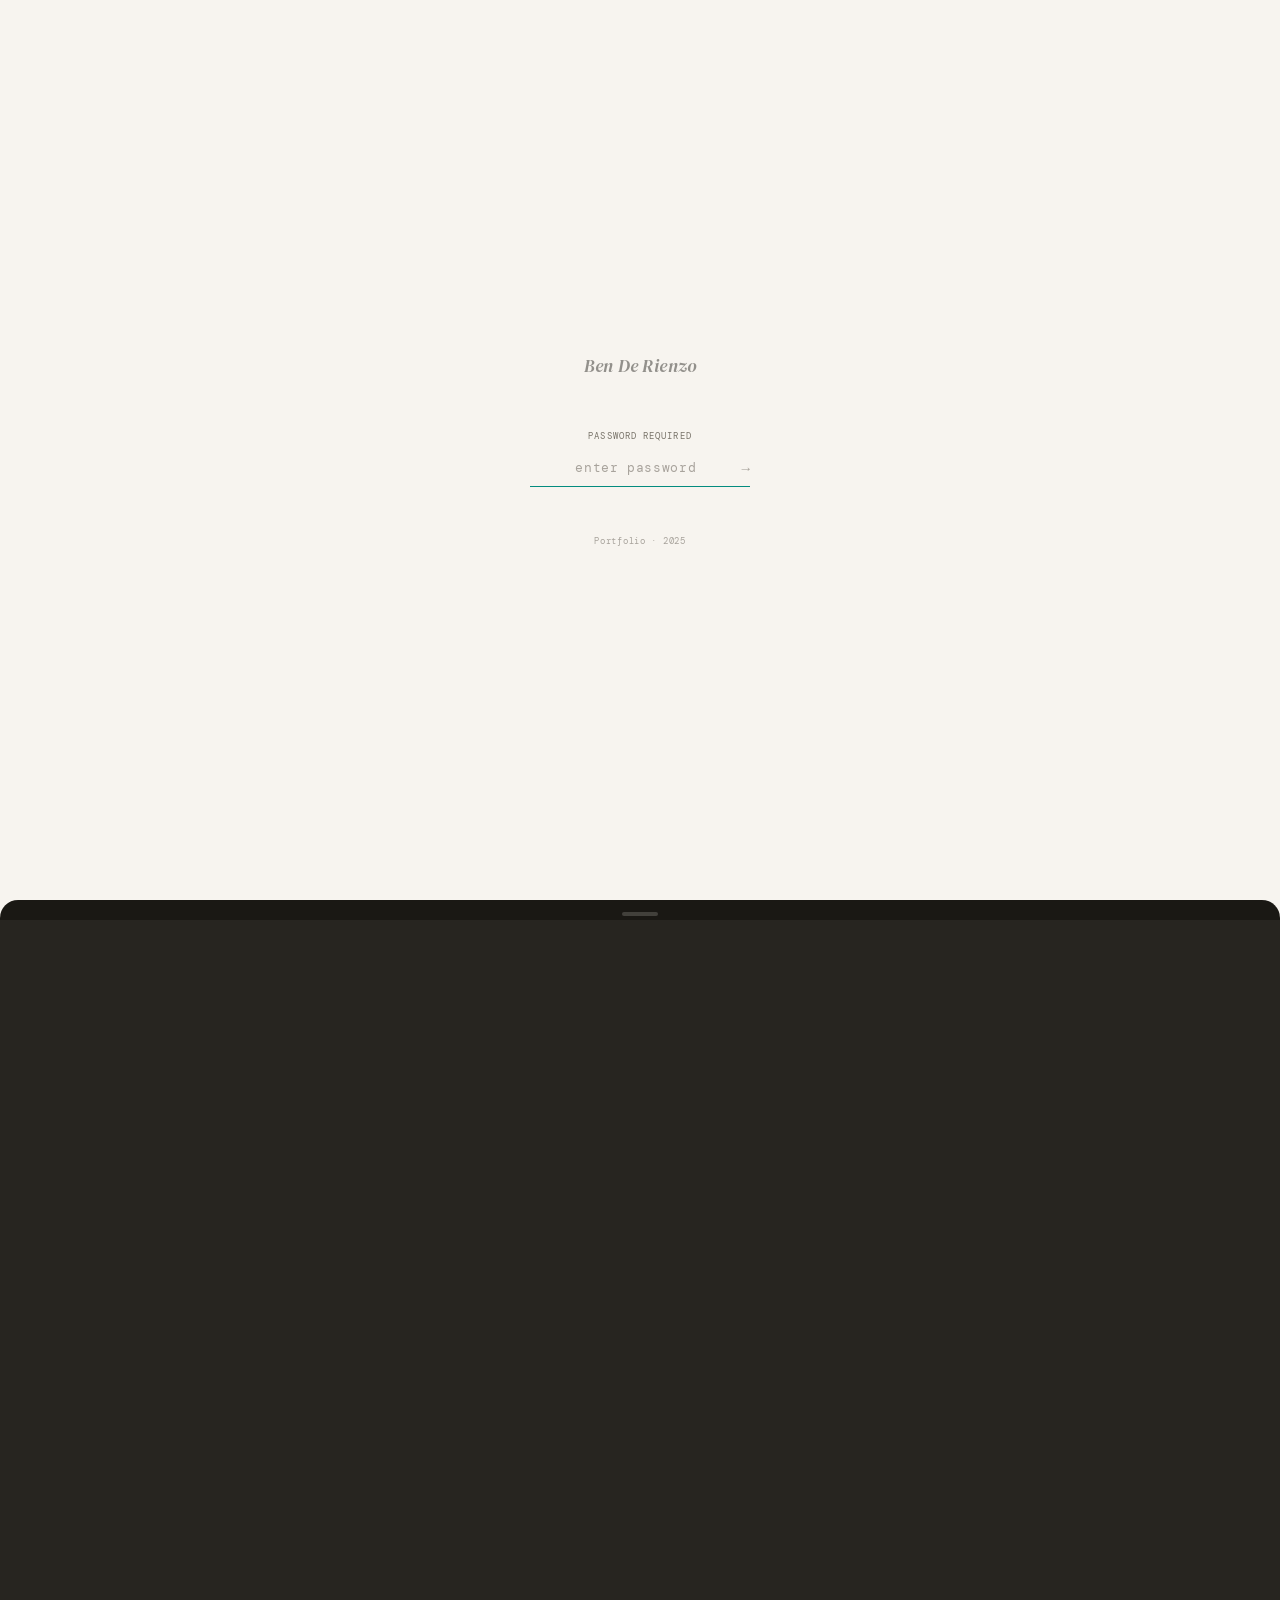
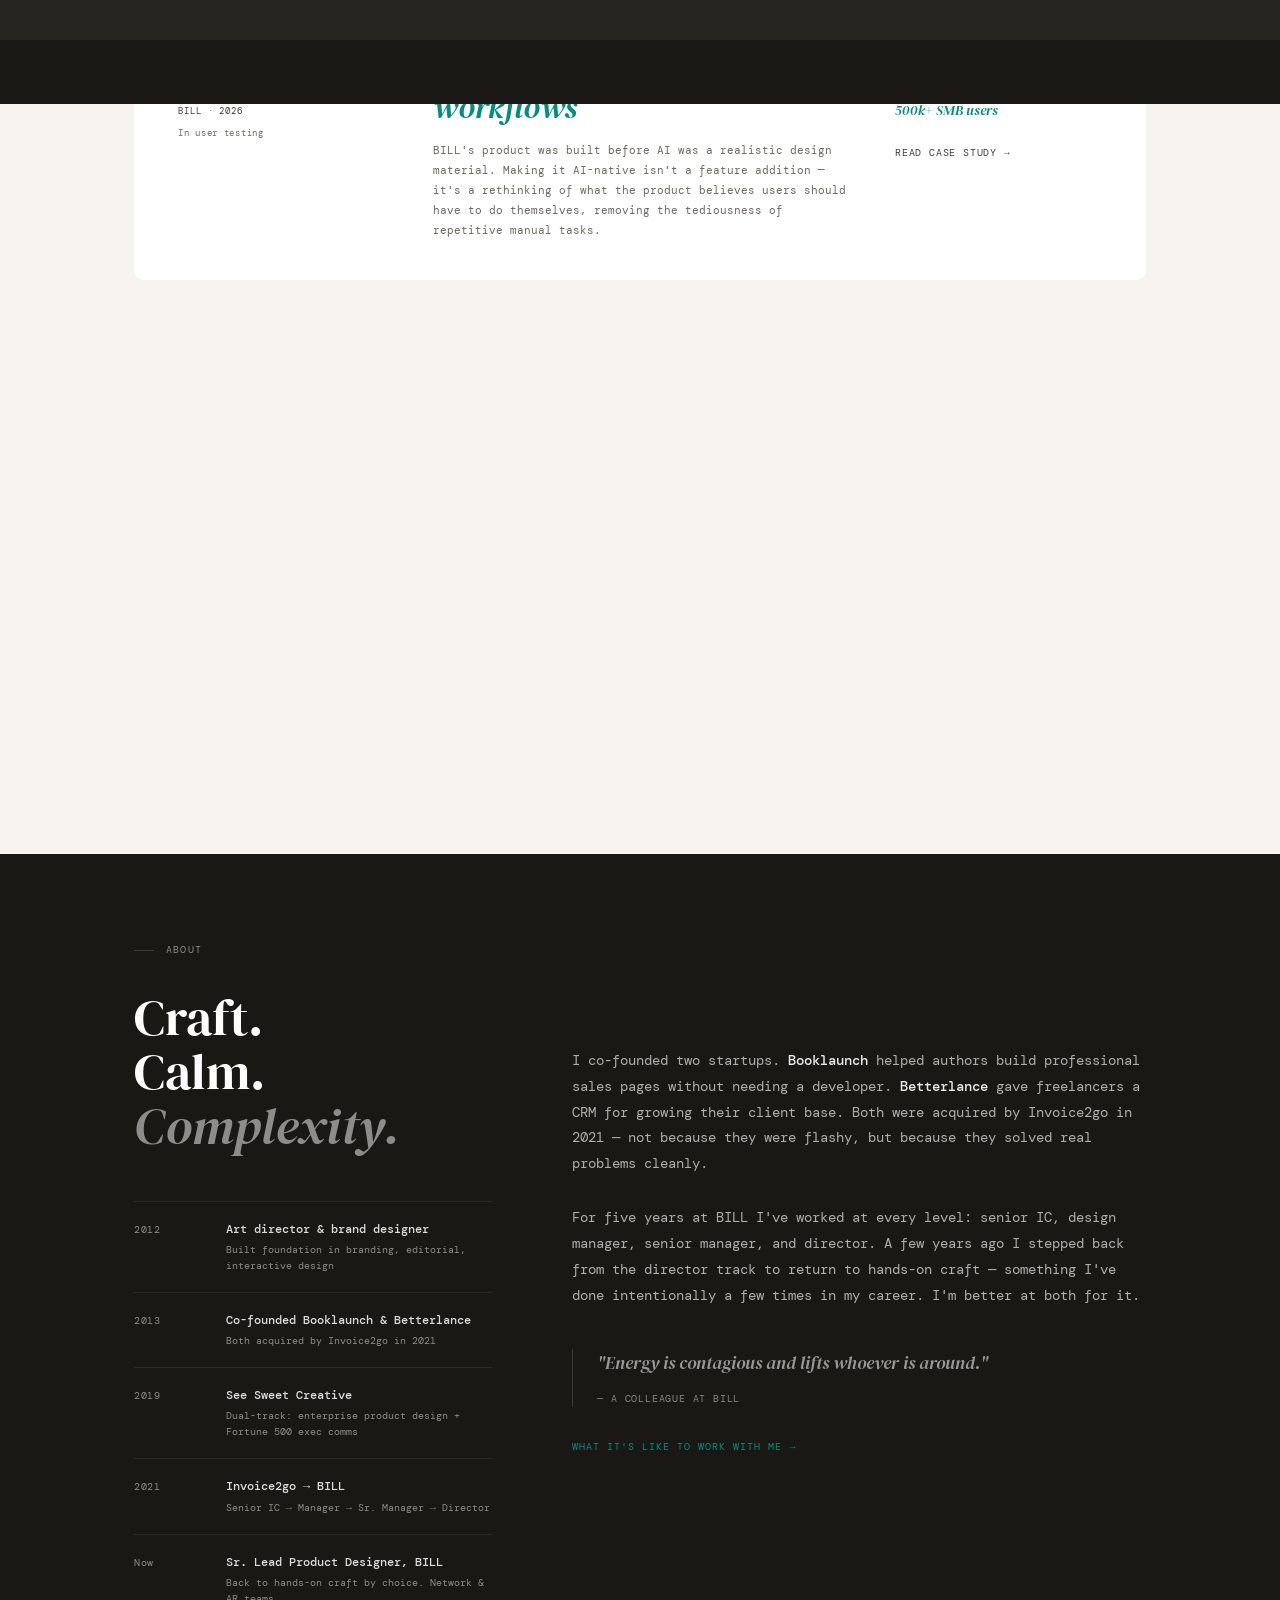
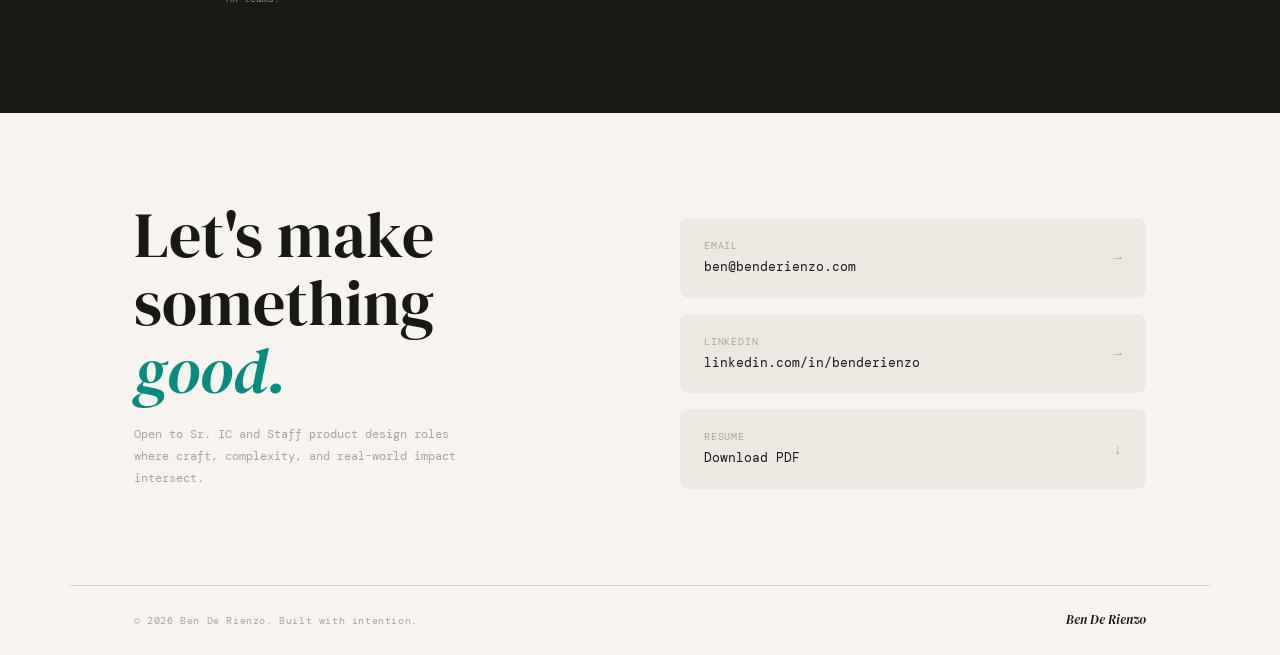
==== commit 0cbd071b: "Color 'succeed' em element teal in hero headline" ====
--- a/index.html
+++ b/index.html
@@ -178,6 +178,7 @@
     transition: opacity 0.65s ease, transform 0.65s cubic-bezier(0.16, 1, 0.3, 1);
   }
   .h-line.italic { font-style: italic; color: var(--ink-warm); }
+  .h-line em.italic { font-style: italic; color: var(--ink-warm); }
   .h-line.l1 { transition-delay: 0.3s; }
   .h-line.l2 { transition-delay: 0.44s; }
   .h-line.l3 { transition-delay: 0.58s; }
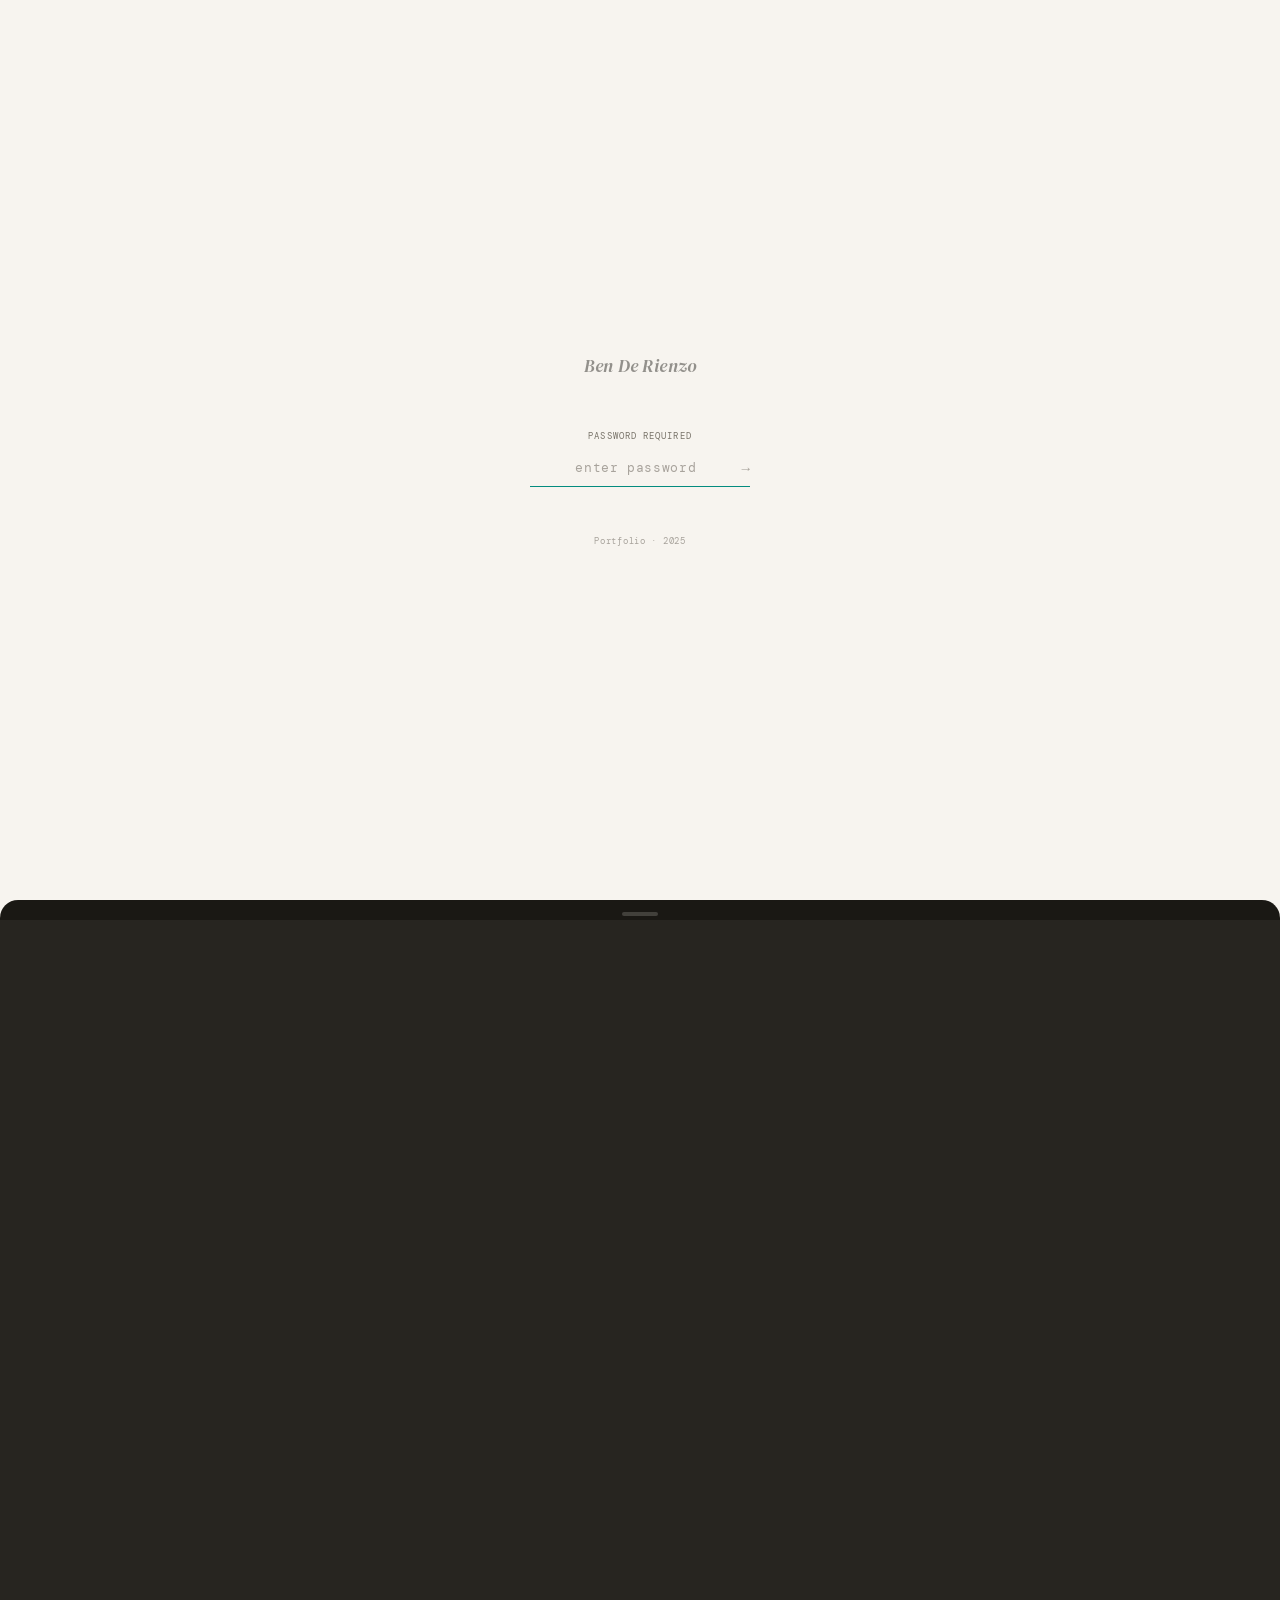
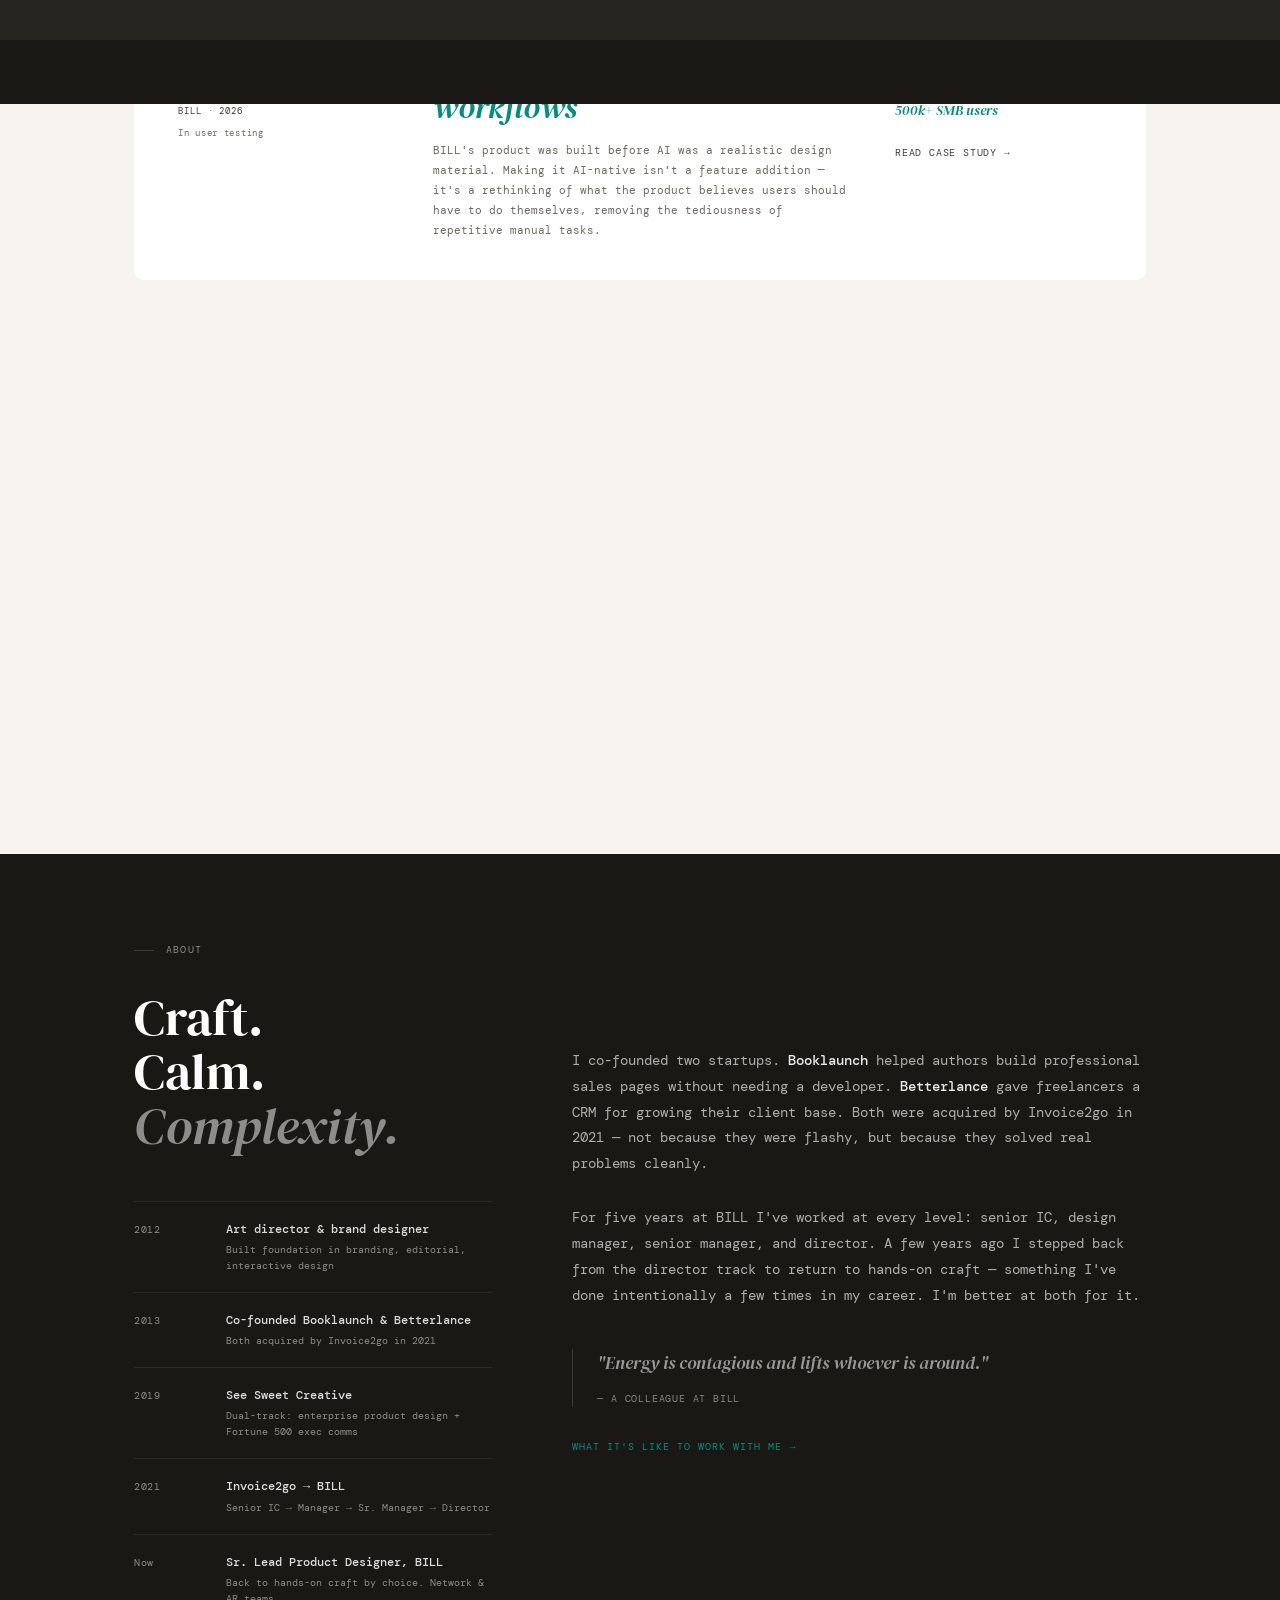
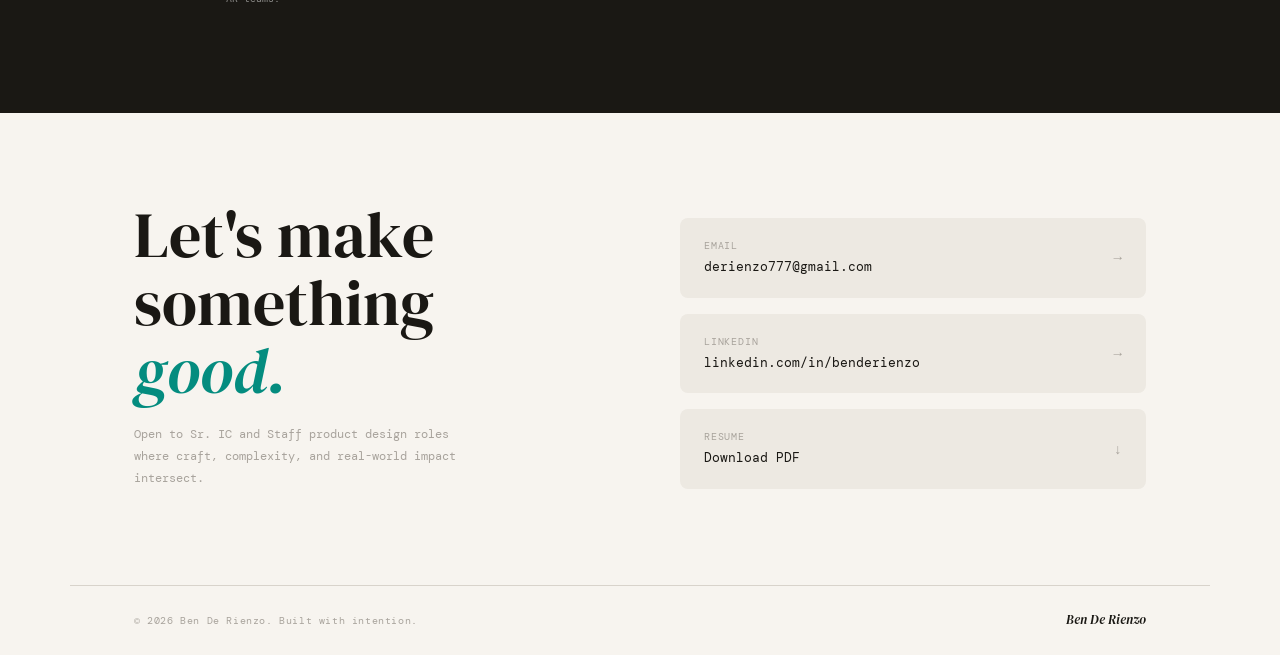
==== commit f807bdef: "Update contact email to derienzo777@gmail.com with JS obfuscation to prevent scraping" ====
--- a/index.html
+++ b/index.html
@@ -952,7 +952,7 @@
     <a href="#work" class="nav-link">Work</a>
     <a href="#about" class="nav-link">About</a>
     <a href="#contact" class="nav-link">Contact</a>
-    <a href="mailto:ben@benderienzo.com" class="nav-cta">Get in touch</a>
+    <a href="#contact" class="nav-cta">Get in touch</a>
   </div>
 </nav>
 
@@ -1258,10 +1258,10 @@
       <p class="contact-sub">Open to Sr. IC and Staff product design roles where craft, complexity, and real-world impact intersect.</p>
     </div>
     <div class="contact-links">
-      <a href="mailto:ben@benderienzo.com" class="contact-link-item">
+      <a id="emailLink" href="#" class="contact-link-item">
         <div>
           <div class="cli-label">Email</div>
-          <div class="cli-val">ben@benderienzo.com</div>
+          <div class="cli-val" id="emailVal"></div>
         </div>
         <span class="cli-arrow">→</span>
       </a>
@@ -1645,6 +1645,16 @@
   document.getElementById('pwSubmit').addEventListener('click', attempt);
   input.addEventListener('keydown', function(e) { if (e.key === 'Enter') attempt(); });
 })();
+
+/* Email obfuscation — assembled at runtime to avoid scraper harvest */
+(function() {
+  var e = [100,101,114,105,101,110,122,111,55,55,55,64,103,109,97,105,108,46,99,111,109]
+    .map(function(c){ return String.fromCharCode(c); }).join('');
+  var link = document.getElementById('emailLink');
+  var val  = document.getElementById('emailVal');
+  if (link) link.href = 'mailto:' + e;
+  if (val)  val.textContent = e;
+})();
 </script>
 </body>
 </html>
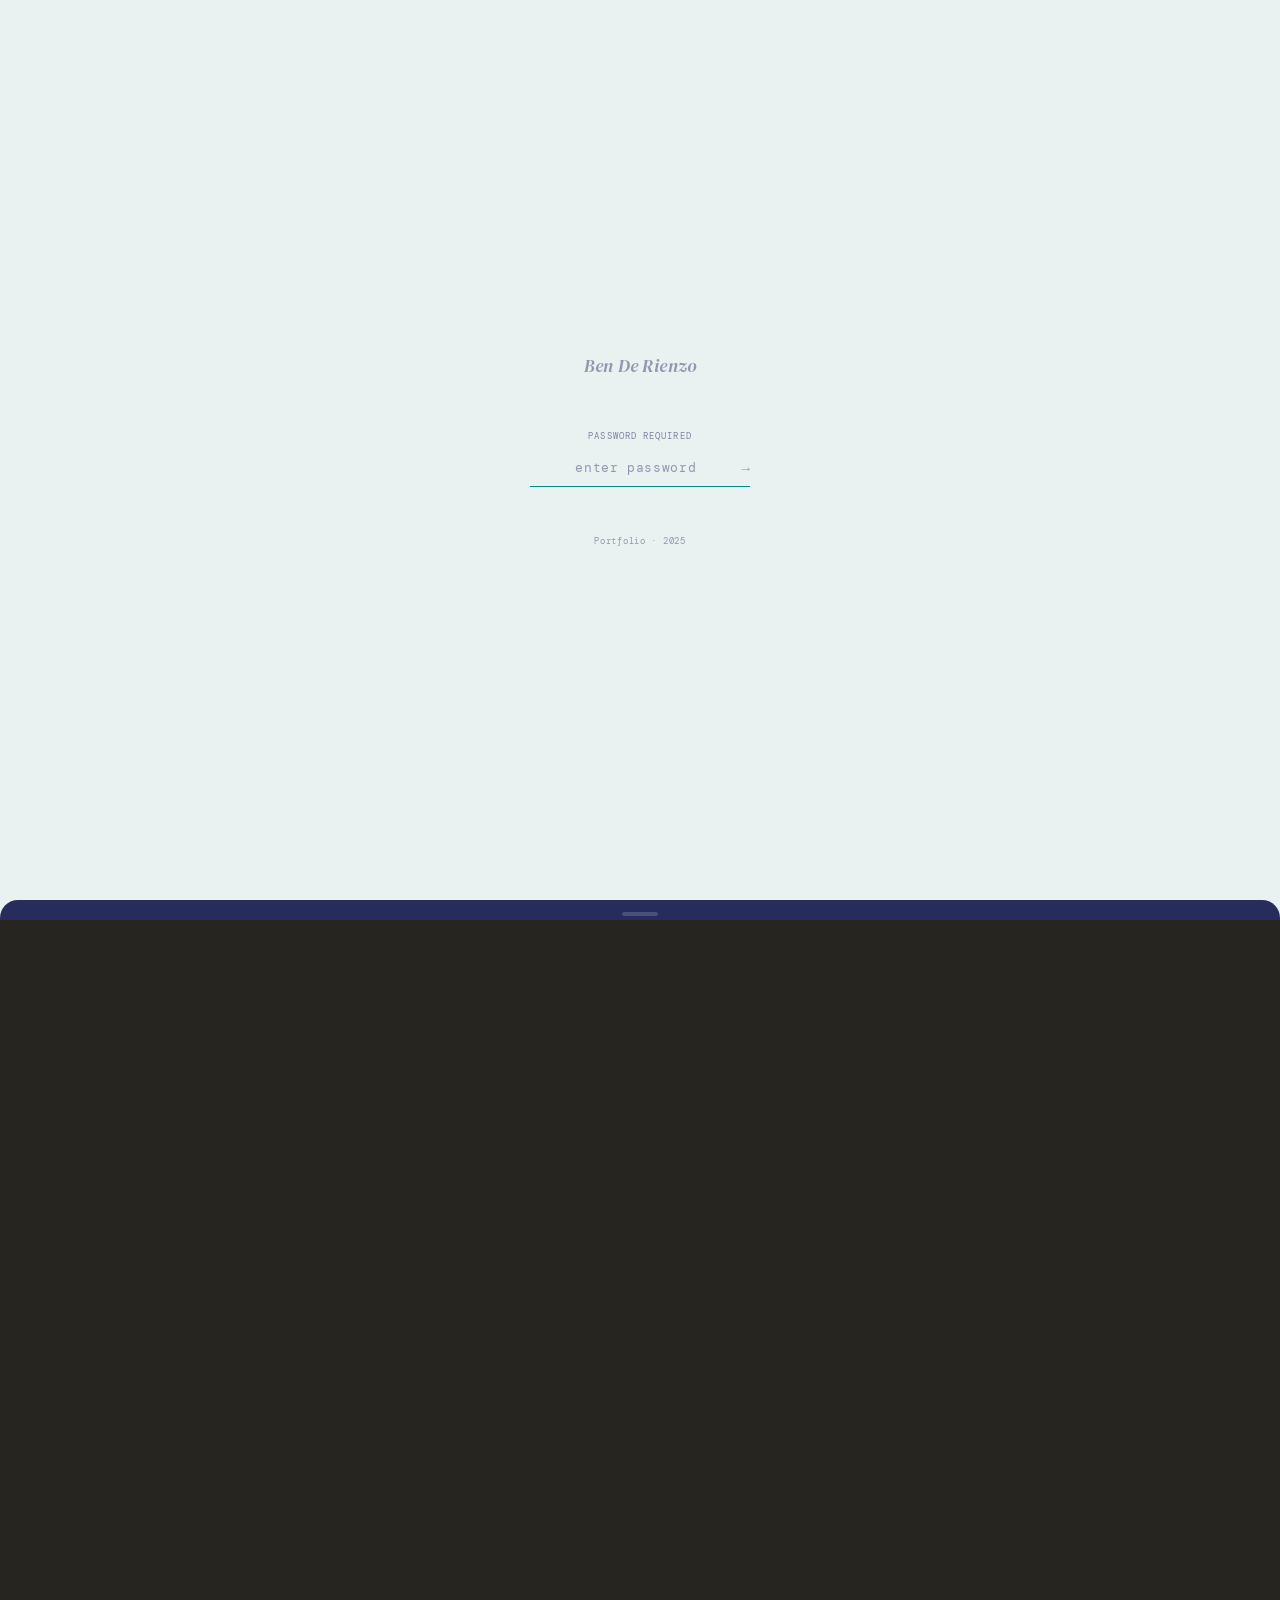
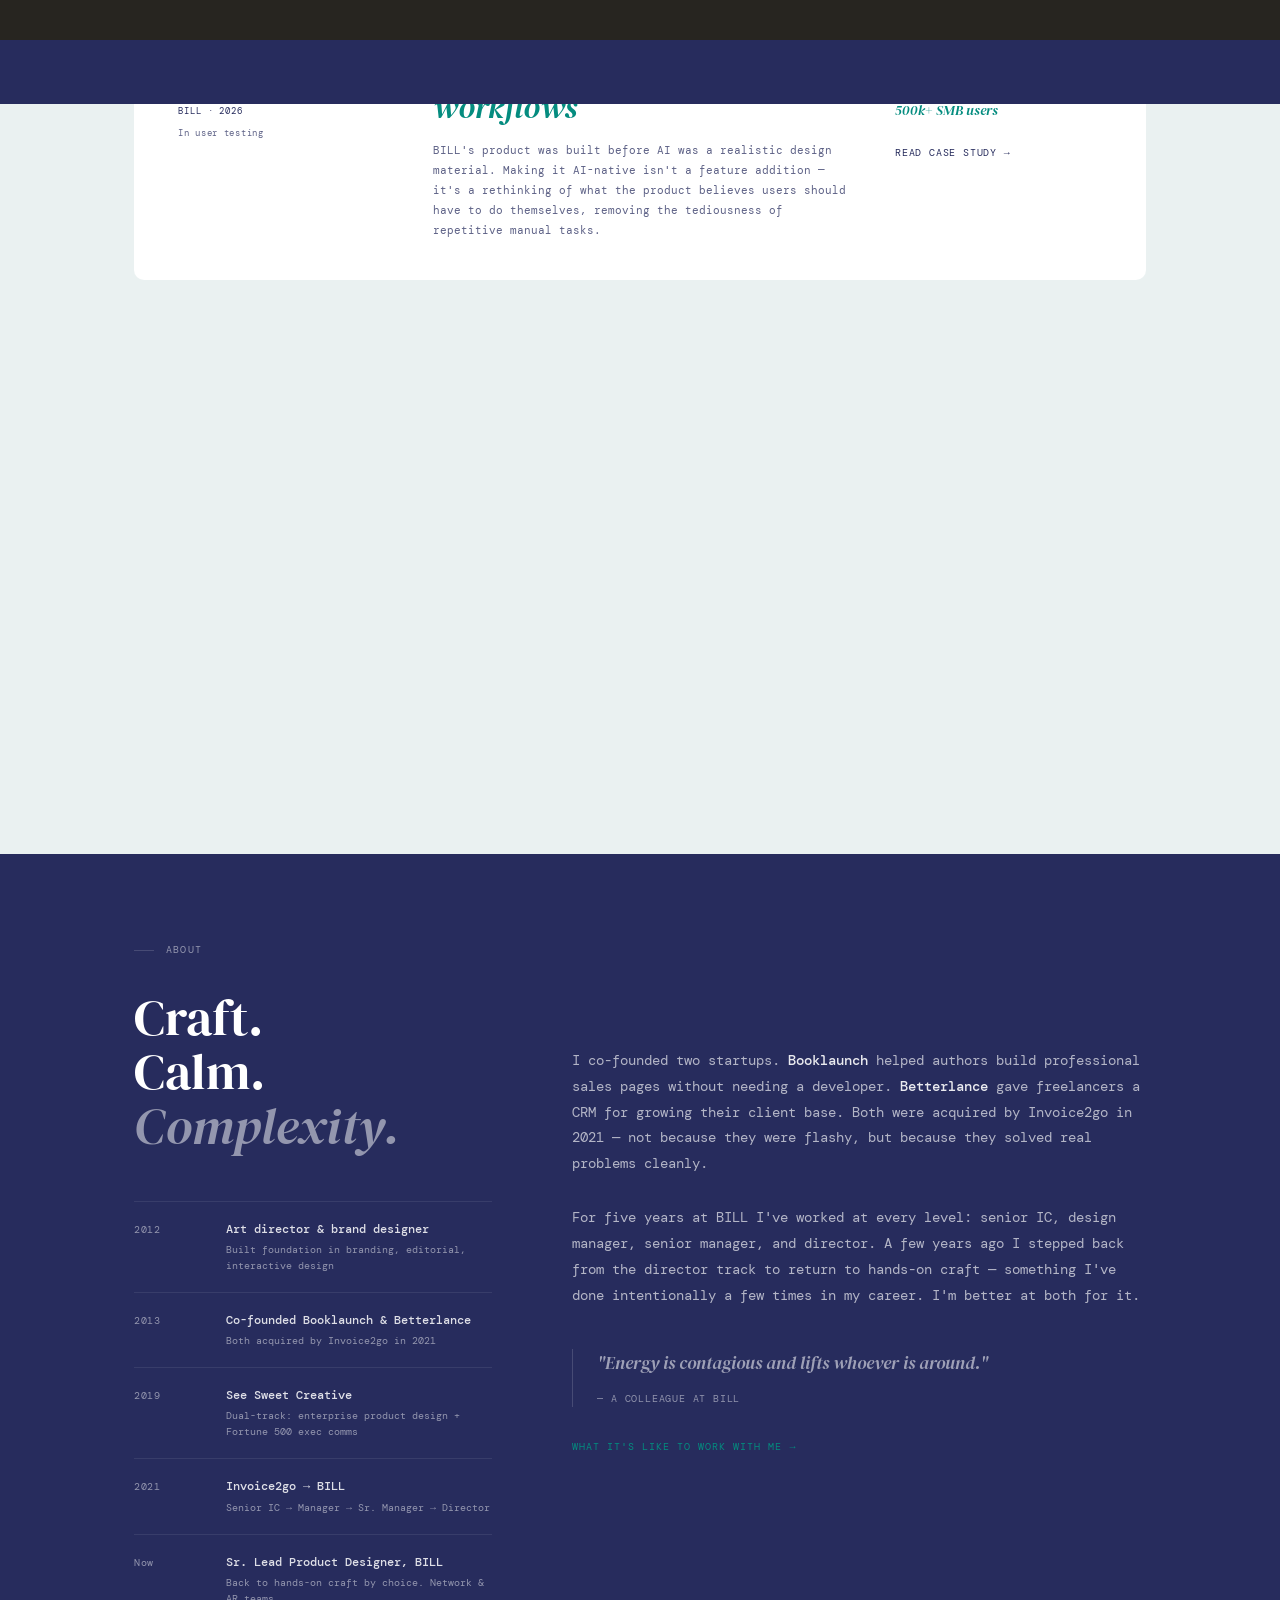
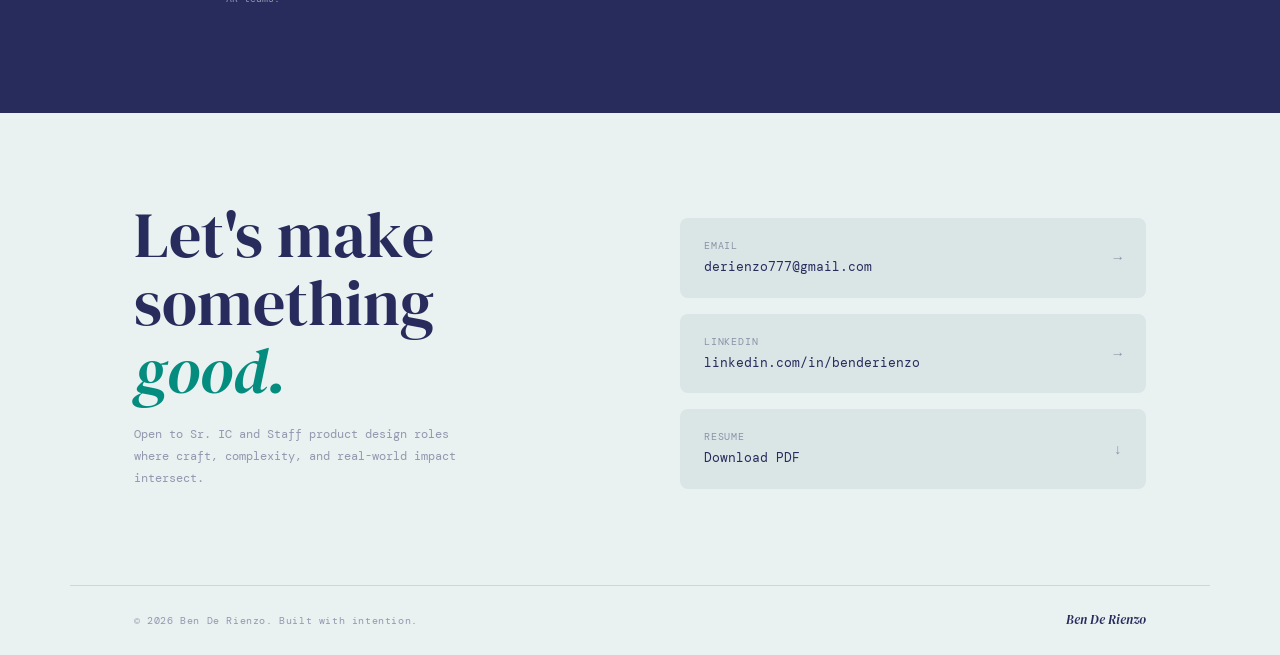
==== commit 668d1485: "New color scheme: cool blue-gray bg, deep navy text Background: rgb(234,241,241). Main text: rgb(39," ====
--- a/index.html
+++ b/index.html
@@ -7,133 +7,12 @@
 <link rel="preconnect" href="https://fonts.googleapis.com">
 <link rel="preconnect" href="https://fonts.gstatic.com" crossorigin>
 <link href="https://fonts.googleapis.com/css2?family=DM+Serif+Display:ital@0;1&family=DM+Mono:wght@400;500&display=swap" rel="stylesheet">
+<link rel="stylesheet" href="assets/css/base.css">
+<link rel="stylesheet" href="assets/css/cursor.css">
+<link rel="stylesheet" href="assets/css/nav.css">
 <style>
-  /* ─── Reset ─── */
-  *, *::before, *::after { box-sizing: border-box; margin: 0; padding: 0; }
-  html { scroll-behavior: smooth; font-size: 16px; }
-  img { display: block; max-width: 100%; }
-  button { cursor: pointer; font-family: inherit; border: none; background: none; }
-  a { color: inherit; text-decoration: none; }
-
-  /* ─── Tokens ─── */
-  :root {
-    --cream: #F7F4EF;
-    --cream-mid: #EDE9E2;
-    --cream-dark: #E5E0D8;
-    --ink: #1A1814;
-    --ink-warm: #048C7F;
-    --ink-mid: #C8E9E6;
-    --muted: #A8A39C;
-    --rule: #D8D3CB;
-    --rule-light: #E8E4DE;
-
-    --serif: 'DM Serif Display', Georgia, serif;
-    --mono: 'DM Mono', 'Courier New', monospace;
-
-    --max: 1140px;
-    --pad-x: clamp(24px, 5vw, 72px);
-    --pad-x-wide: clamp(24px, 6vw, 96px);
-  }
-
-  /* ─── Base ─── */
-  body {
-    background: var(--cream);
-    color: var(--ink);
-    font-family: var(--mono);
-    font-size: 13px;
-    line-height: 1.6;
-    -webkit-font-smoothing: antialiased;
-    overflow-x: hidden;
-    cursor: none;
-  }
-
-  /* ─── Custom cursor ─── */
-  .cursor {
-    width: 7px; height: 7px;
-    background: var(--ink);
-    border-radius: 50%;
-    position: fixed;
-    top: 0; left: 0;
-    pointer-events: none;
-    transform: translate(-50%, -50%);
-    transition: transform 0.08s ease, opacity 0.3s;
-    z-index: 9999;
-    opacity: 0;
-  }
-  .cursor-ring {
-    width: 32px; height: 32px;
-    border: 0.5px solid var(--ink);
-    border-radius: 50%;
-    position: fixed;
-    top: 0; left: 0;
-    pointer-events: none;
-    transform: translate(-50%, -50%);
-    transition: transform 0.18s ease, width 0.2s ease, height 0.2s ease, opacity 0.3s, border-color 0.2s;
-    z-index: 9998;
-    opacity: 0;
-  }
-  body:hover .cursor,
-  body:hover .cursor-ring { opacity: 1; }
-  body.cursor-hover .cursor-ring {
-    width: 48px; height: 48px;
-    border-color: var(--ink-warm);
-  }
-
-  /* ─── Nav ─── */
-  .nav {
-    display: flex;
-    justify-content: space-between;
-    align-items: center;
-    padding: 28px var(--pad-x);
-    position: sticky;
-    top: 0;
-    z-index: 100;
-    background: var(--cream);
-    border-bottom: 0.5px solid transparent;
-    transition: border-color 0.3s;
-  }
-  .nav.scrolled { border-color: var(--rule); }
-  .nav-name {
-    font-family: var(--serif);
-    font-size: 16px;
-    font-style: italic;
-    color: var(--ink);
-    letter-spacing: 0.01em;
-  }
-  .nav-links {
-    display: flex;
-    gap: 36px;
-    align-items: center;
-  }
-  .nav-link {
-    font-size: 10px;
-    letter-spacing: 0.1em;
-    text-transform: uppercase;
-    color: var(--muted);
-    position: relative;
-    transition: color 0.2s;
-  }
-  .nav-link::after {
-    content: '';
-    position: absolute;
-    bottom: -2px; left: 0;
-    width: 0; height: 0.5px;
-    background: var(--ink);
-    transition: width 0.25s ease;
-  }
-  .nav-link:hover { color: var(--ink); }
-  .nav-link:hover::after { width: 100%; }
-  .nav-cta {
-    font-size: 10px;
-    letter-spacing: 0.08em;
-    text-transform: uppercase;
-    color: var(--ink);
-    border: 0.5px solid var(--rule);
-    border-radius: 20px;
-    padding: 8px 20px;
-    transition: background 0.2s, border-color 0.2s;
-  }
-  .nav-cta:hover { background: var(--cream-mid); border-color: var(--muted); }
+  /* index-specific: extra token and page-specific styles */
+  :root { --pad-x-wide: clamp(24px, 6vw, 96px); --ink-mid: #C8E9E6; }
 
   /* ─── Hero ─── */
   .hero {
@@ -259,7 +138,7 @@
     font-size: 10px;
     letter-spacing: 0.1em;
     text-transform: uppercase;
-    color: #F7F4EF;
+    color: rgb(234,241,241);
     background: #048C7F;
     border-radius: 2px;
     padding: 13px 28px;
@@ -334,7 +213,7 @@
   .thumb {
     border-radius: 10px;
     overflow: hidden;
-    cursor: none;
+    cursor: pointer;
     position: relative;
     opacity: 0;
     transform: translateY(18px);
@@ -381,11 +260,11 @@
   .thumb-meta { position: relative; z-index: 2; }
   .thumb-tag {
     font-size: 9px; letter-spacing: 0.09em;
-    text-transform: uppercase; color: #787369; margin-bottom: 5px;
+    text-transform: uppercase; color: rgba(39,44,93,0.55); margin-bottom: 5px;
   }
   .thumb-tag-light {
     font-size: 9px; letter-spacing: 0.09em;
-    text-transform: uppercase; color: rgba(247,244,239,0.82); margin-bottom: 5px;
+    text-transform: uppercase; color: rgba(234,241,241,0.82); margin-bottom: 5px;
   }
   .thumb-title {
     font-family: var(--serif); font-size: 14px;
@@ -393,7 +272,7 @@
   }
   .thumb-title-light {
     font-family: var(--serif); font-size: 14px;
-    color: #F7F4EF; font-weight: 400; line-height: 1.2;
+    color: rgb(234,241,241); font-weight: 400; line-height: 1.2;
   }
   .row-spacer {
     grid-column: 1 / -1;
@@ -414,39 +293,39 @@
   }
   .expand-img-label {
     font-family: var(--serif); font-size: 20px; font-style: italic;
-    color: rgba(247,244,239,0.1); text-align: center; line-height: 1.25;
+    color: rgba(234,241,241,0.1); text-align: center; line-height: 1.25;
   }
   .expand-body { padding: 24px 28px; transition: opacity 0.18s ease; }
   .expand-body.fade { opacity: 0; }
   .expand-eyebrow {
     font-size: 9px; letter-spacing: 0.1em; text-transform: uppercase;
-    color: rgba(247,244,239,0.42); margin-bottom: 10px;
+    color: rgba(234,241,241,0.42); margin-bottom: 10px;
   }
   .expand-title {
-    font-family: var(--serif); font-size: 22px; color: #F7F4EF;
+    font-family: var(--serif); font-size: 22px; color: rgb(234,241,241);
     font-weight: 400; line-height: 1.1; margin-bottom: 12px;
   }
   .expand-title em { font-style: italic; color: var(--ink-warm); }
   .expand-desc {
-    font-size: 11px; color: rgba(247,244,239,0.62);
+    font-size: 11px; color: rgba(234,241,241,0.62);
     line-height: 1.85; margin-bottom: 16px; max-width: 520px;
   }
-  .expand-rule { height: 0.5px; background: rgba(247,244,239,0.08); margin-bottom: 14px; }
+  .expand-rule { height: 0.5px; background: rgba(234,241,241,0.08); margin-bottom: 14px; }
   .expand-meta { display: flex; gap: 20px; flex-wrap: wrap; }
   .expand-meta-item { border-left: 1.5px solid var(--ink-warm); padding-left: 10px; }
   .expand-meta-key {
     font-size: 8px; letter-spacing: 0.09em; text-transform: uppercase;
-    color: rgba(247,244,239,0.3); margin-bottom: 2px;
-  }
-  .expand-meta-val { font-size: 11px; color: rgba(247,244,239,0.82); }
+    color: rgba(234,241,241,0.3); margin-bottom: 2px;
+  }
+  .expand-meta-val { font-size: 11px; color: rgba(234,241,241,0.82); }
   .expand-close {
     font-size: 9px; letter-spacing: 0.06em; text-transform: uppercase;
-    color: rgba(247,244,239,0.22); margin-top: 16px;
+    color: rgba(234,241,241,0.22); margin-top: 16px;
     display: flex; align-items: center; gap: 6px;
     cursor: pointer; width: fit-content; transition: color 0.2s;
     background: none; border: none; font-family: var(--mono); padding: 0;
   }
-  .expand-close:hover { color: rgba(247,244,239,0.55); }
+  .expand-close:hover { color: rgba(234,241,241,0.55); }
 
   /* ─── Password screen ─── */
   .pw-screen {
@@ -464,7 +343,7 @@
   }
   .pw-label {
     font-family: var(--mono); font-size: 9px; letter-spacing: 0.12em;
-    text-transform: uppercase; color: #787369; margin-bottom: 16px;
+    text-transform: uppercase; color: rgba(39,44,93,0.55); margin-bottom: 16px;
   }
   .pw-field-wrap {
     display: flex; align-items: center; gap: 0;
@@ -520,7 +399,7 @@
   }
   .sheet-handle-bar::before {
     content: ''; display: block; width: 36px; height: 4px;
-    background: rgba(247,244,239,0.18); border-radius: 2px;
+    background: rgba(234,241,241,0.18); border-radius: 2px;
   }
   .sheet-scroll { overflow-y: auto; -webkit-overflow-scrolling: touch; flex: 1; }
   .sheet-img-wrap {
@@ -536,30 +415,30 @@
   }
   .sheet-img-label {
     font-family: var(--serif); font-size: 28px; font-style: italic;
-    color: rgba(247,244,239,0.08); text-align: center; line-height: 1.2;
+    color: rgba(234,241,241,0.08); text-align: center; line-height: 1.2;
   }
   .sheet-body { padding: 24px 24px 40px; }
   .sheet-eyebrow {
     font-size: 9px; letter-spacing: 0.1em; text-transform: uppercase;
-    color: rgba(247,244,239,0.42); margin-bottom: 10px;
+    color: rgba(234,241,241,0.42); margin-bottom: 10px;
   }
   .sheet-title {
-    font-family: var(--serif); font-size: 26px; color: #F7F4EF;
+    font-family: var(--serif); font-size: 26px; color: rgb(234,241,241);
     font-weight: 400; line-height: 1.1; margin-bottom: 14px;
   }
   .sheet-title em { font-style: italic; color: var(--ink-warm); }
   .sheet-desc {
-    font-size: 13px; color: rgba(247,244,239,0.62);
+    font-size: 13px; color: rgba(234,241,241,0.62);
     line-height: 1.85; margin-bottom: 20px;
   }
-  .sheet-rule { height: 0.5px; background: rgba(247,244,239,0.08); margin-bottom: 18px; }
+  .sheet-rule { height: 0.5px; background: rgba(234,241,241,0.08); margin-bottom: 18px; }
   .sheet-meta { display: flex; gap: 20px; flex-wrap: wrap; }
   .sheet-meta-item { border-left: 1.5px solid var(--ink-warm); padding-left: 10px; }
   .sheet-meta-key {
     font-size: 8px; letter-spacing: 0.09em; text-transform: uppercase;
-    color: rgba(247,244,239,0.3); margin-bottom: 2px;
-  }
-  .sheet-meta-val { font-size: 12px; color: rgba(247,244,239,0.82); }
+    color: rgba(234,241,241,0.3); margin-bottom: 2px;
+  }
+  .sheet-meta-val { font-size: 12px; color: rgba(234,241,241,0.82); }
 
   /* ─── Capabilities ─── */
   .caps-row {
@@ -607,7 +486,7 @@
     grid-template-columns: 1fr 2fr 1fr;
     gap: 48px;
     align-items: start;
-    cursor: none;
+    cursor: pointer;
     opacity: 0;
     transform: translateY(16px);
     transition: opacity 0.5s ease, transform 0.5s cubic-bezier(0.16,1,0.3,1), background 0.25s;
@@ -616,12 +495,12 @@
   .case-item:last-child { margin-bottom: 0; }
   .case-item.in { opacity: 1; transform: translateY(0); }
   .case-item:hover { background: var(--cream-mid); }
-  .case-num { color: #BCBAB7 !important; font-size: 18px !important; }
-  .case-tag { color: #3D3B39 !important; }
-  .case-year { color: #6B6760 !important; }
-  .case-desc { color: #6B6760 !important; }
-  .case-outcome-label { color: #6B6760 !important; }
-  .case-link { color: #3D3B39 !important; }
+  .case-num { color: rgba(39,44,93,0.3) !important; font-size: 18px !important; }
+  .case-tag { color: rgb(39,44,93) !important; }
+  .case-year { color: rgba(39,44,93,0.75) !important; }
+  .case-desc { color: rgba(39,44,93,0.75) !important; }
+  .case-outcome-label { color: rgba(39,44,93,0.75) !important; }
+  .case-link { color: rgb(39,44,93) !important; }
   .case-item:hover .case-outcome { color: #037060; }
   .case-item:hover .case-title em { color: #037060; }
   .case-meta {}
@@ -885,15 +764,15 @@
   }
 
   /* ─── AA text overrides — muted text on cream ─── */
-  /* #787369 = 4.6:1 on #F7F4EF, 4.3:1 on #EDE9E2, both pass AA */
-  .nav-link { color: #787369; }
-  .hero-eyebrow { color: #787369; }
-  .hero-sub { color: #787369; }
-  .stat-label { color: #787369; }
-  .cta-secondary { color: #787369; }
-  .section-label { color: #787369; }
-  .thumb-tag { color: #787369; }
-  .cap-desc { color: #787369; }
+  /* rgba(39,44,93,0.55) = muted text — secondary labels, eyebrows */
+  .nav-link { color: rgba(39,44,93,0.55); }
+  .hero-eyebrow { color: rgba(39,44,93,0.55); }
+  .hero-sub { color: rgba(39,44,93,0.55); }
+  .stat-label { color: rgba(39,44,93,0.55); }
+  .cta-secondary { color: rgba(39,44,93,0.55); }
+  .section-label { color: rgba(39,44,93,0.55); }
+  .thumb-tag { color: rgba(39,44,93,0.55); }
+  .cap-desc { color: rgba(39,44,93,0.55); }
 
   /* ─── Responsive ─── */
   @media (max-width: 900px) {
@@ -1002,7 +881,7 @@
   <div class="evidence-inner">
     <div class="section-header">
       <div class="section-label">Work snapshot</div>
-      <div style="font-size:10px;letter-spacing:0.06em;color:#787369">8 projects</div>
+      <div style="font-size:10px;letter-spacing:0.06em;color:rgba(39,44,93,0.55)">8 projects</div>
     </div>
     <div class="thumb-grid" id="thumbGrid">
 
@@ -1272,7 +1151,7 @@
         </div>
         <span class="cli-arrow">→</span>
       </a>
-      <a href="#" class="contact-link-item">
+      <a href="assets/bdr-resume.pdf" download class="contact-link-item">
         <div>
           <div class="cli-label">Resume</div>
           <div class="cli-val">Download PDF</div>
@@ -1290,33 +1169,19 @@
   </div>
 </footer>
 
+<script src="assets/js/cursor.js"></script>
+<script src="assets/js/nav.js"></script>
 <script>
 (function() {
-  /* ── Cursor ── */
-  const cur = document.getElementById('cursor');
-  const ring = document.getElementById('cursorRing');
-  let mx = 0, my = 0, rx = 0, ry = 0;
-  document.addEventListener('mousemove', e => {
-    mx = e.clientX; my = e.clientY;
-    cur.style.left = mx + 'px'; cur.style.top = my + 'px';
+  /* extra cursor hover targets beyond a/button */
+  document.querySelectorAll('.thumb, .stat, .case-item, .contact-link-item').forEach(function(el) {
+    el.addEventListener('mouseenter', function() { document.body.classList.add('cursor-hover'); });
+    el.addEventListener('mouseleave', function() { document.body.classList.remove('cursor-hover'); });
   });
-  function lerp(a, b, t) { return a + (b - a) * t; }
-  (function animRing() {
-    rx = lerp(rx, mx, 0.12); ry = lerp(ry, my, 0.12);
-    ring.style.left = rx + 'px'; ring.style.top = ry + 'px';
-    requestAnimationFrame(animRing);
-  })();
-  document.querySelectorAll('a, button, .thumb, .stat, .case-item, .contact-link-item').forEach(el => {
-    el.addEventListener('mouseenter', () => document.body.classList.add('cursor-hover'));
-    el.addEventListener('mouseleave', () => document.body.classList.remove('cursor-hover'));
-  });
-
-  /* ── Nav scroll ── */
-  const nav = document.getElementById('nav');
-  window.addEventListener('scroll', () => {
-    nav.classList.toggle('scrolled', window.scrollY > 40);
-  }, { passive: true });
-
+})();
+</script>
+<script>
+(function() {
   /* ── Hero entrance ── */
   function heroIn() {
     const pref = window.matchMedia('(prefers-reduced-motion: reduce)').matches;
--- a/assets/css/base.css
+++ b/assets/css/base.css
@@ -0,0 +1,37 @@
+/* ─── Reset ─── */
+*, *::before, *::after { box-sizing: border-box; margin: 0; padding: 0; }
+html { scroll-behavior: smooth; font-size: 16px; }
+img { display: block; max-width: 100%; }
+button { cursor: pointer; font-family: inherit; border: none; background: none; }
+a { color: inherit; text-decoration: none; }
+
+/* ─── Tokens ─── */
+:root {
+  --cream:      rgb(234, 241, 241);
+  --cream-mid:  rgb(218, 230, 230);
+  --cream-dark: rgb(205, 220, 220);
+  --ink:        rgb(39, 44, 93);
+  --ink-warm:   #048C7F;
+  --ink-mid:    #C8E9E6;
+  --muted:      rgba(39, 44, 93, 0.45);
+  --rule:       rgba(39, 44, 93, 0.14);
+  --rule-light: rgba(39, 44, 93, 0.08);
+
+  --serif: 'DM Serif Display', Georgia, serif;
+  --mono:  'DM Mono', 'Courier New', monospace;
+
+  --max:   1140px;
+  --pad-x: clamp(24px, 5vw, 72px);
+  --pad-x-wide: clamp(24px, 6vw, 96px);
+}
+
+/* ─── Base body ─── */
+body {
+  background: var(--cream);
+  color: var(--ink);
+  font-family: var(--mono);
+  font-size: 13px;
+  line-height: 1.6;
+  -webkit-font-smoothing: antialiased;
+  overflow-x: hidden;
+}
--- a/assets/css/cursor.css
+++ b/assets/css/cursor.css
@@ -0,0 +1,22 @@
+/* ─── Cursor glow ─── */
+.cursor { display: none; }
+.cursor-ring {
+  width: 480px; height: 480px;
+  background: radial-gradient(circle, rgba(4,140,127,0.25) 0%, rgba(4,140,127,0) 70%);
+  border-radius: 50%;
+  position: fixed; top: 0; left: 0;
+  pointer-events: none;
+  transform: translate(-50%, -50%);
+  z-index: 9998;
+  opacity: 0;
+  transition: opacity 0.4s, width 0.25s ease, height 0.25s ease;
+}
+body:hover .cursor-ring { opacity: 1; }
+body.cursor-hover .cursor-ring {
+  width: 660px; height: 660px;
+  background: radial-gradient(circle, rgba(4,140,127,0.4) 0%, rgba(4,140,127,0) 70%);
+}
+
+@media (max-width: 900px) {
+  .cursor-ring { display: none; }
+}
--- a/assets/css/nav.css
+++ b/assets/css/nav.css
@@ -0,0 +1,50 @@
+/* ─── Nav (shared) ─── */
+.nav {
+  display: flex;
+  justify-content: space-between;
+  align-items: center;
+  padding: 28px var(--pad-x);
+  position: sticky;
+  top: 0;
+  z-index: 100;
+  background: var(--cream);
+  border-bottom: 0.5px solid transparent;
+  transition: border-color 0.3s;
+}
+.nav.scrolled { border-color: var(--rule); }
+.nav-name {
+  font-family: var(--serif);
+  font-size: 16px;
+  font-style: italic;
+  color: var(--ink);
+  letter-spacing: 0.01em;
+}
+
+/* Index nav extras */
+.nav-links { display: flex; gap: 36px; align-items: center; }
+.nav-link {
+  font-size: 10px; letter-spacing: 0.1em; text-transform: uppercase;
+  color: var(--muted); position: relative; transition: color 0.2s;
+}
+.nav-link::after {
+  content: ''; position: absolute; bottom: -2px; left: 0;
+  width: 0; height: 0.5px; background: var(--ink); transition: width 0.25s ease;
+}
+.nav-link:hover { color: var(--ink); }
+.nav-link:hover::after { width: 100%; }
+.nav-cta {
+  font-size: 10px; letter-spacing: 0.08em; text-transform: uppercase;
+  color: var(--ink); border: 0.5px solid var(--rule);
+  border-radius: 20px; padding: 8px 20px;
+  transition: background 0.2s, border-color 0.2s;
+}
+.nav-cta:hover { background: var(--cream-mid); border-color: var(--muted); }
+
+/* Case study nav back link */
+.nav-back {
+  font-size: 10px; letter-spacing: 0.1em; text-transform: uppercase;
+  color: rgba(39,44,93,0.55); display: flex; align-items: center; gap: 8px;
+  transition: color 0.2s;
+}
+.nav-back:hover { color: var(--ink-warm); }
+.nav-back-arrow { font-size: 13px; }
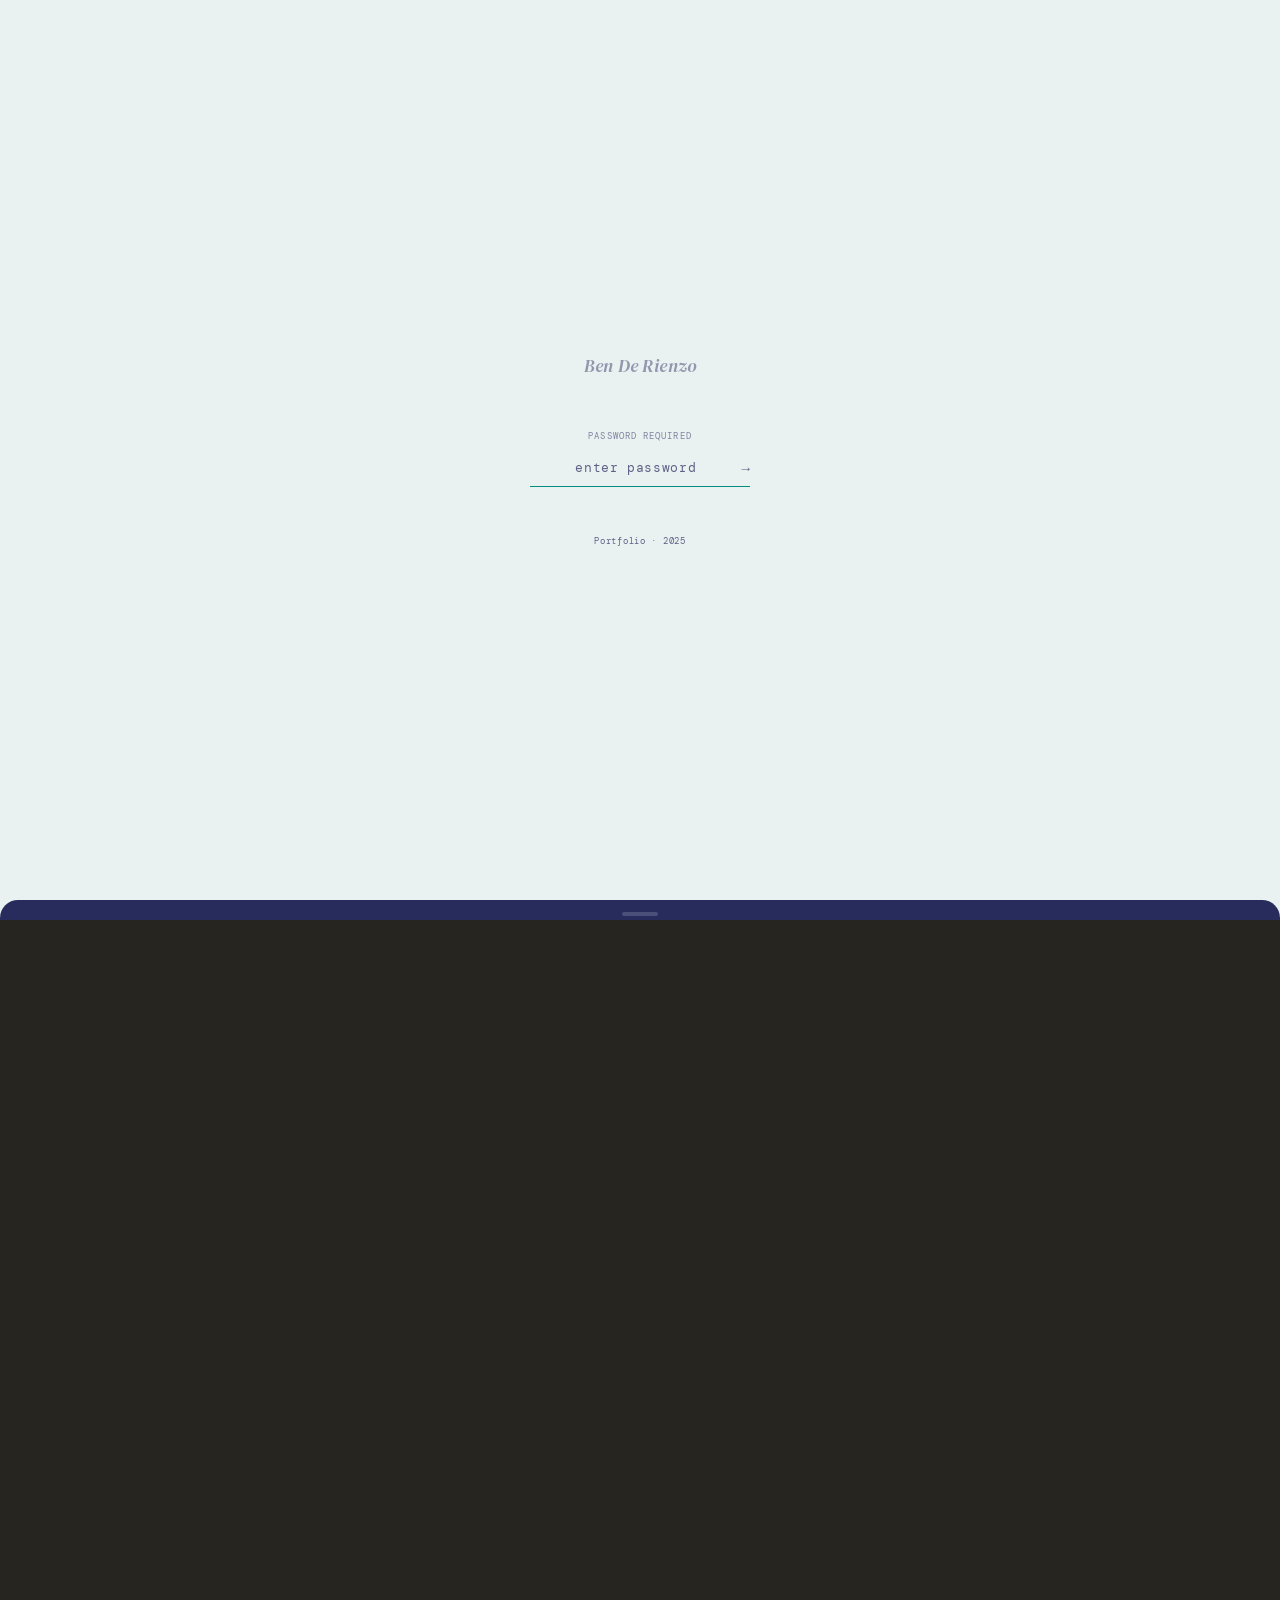
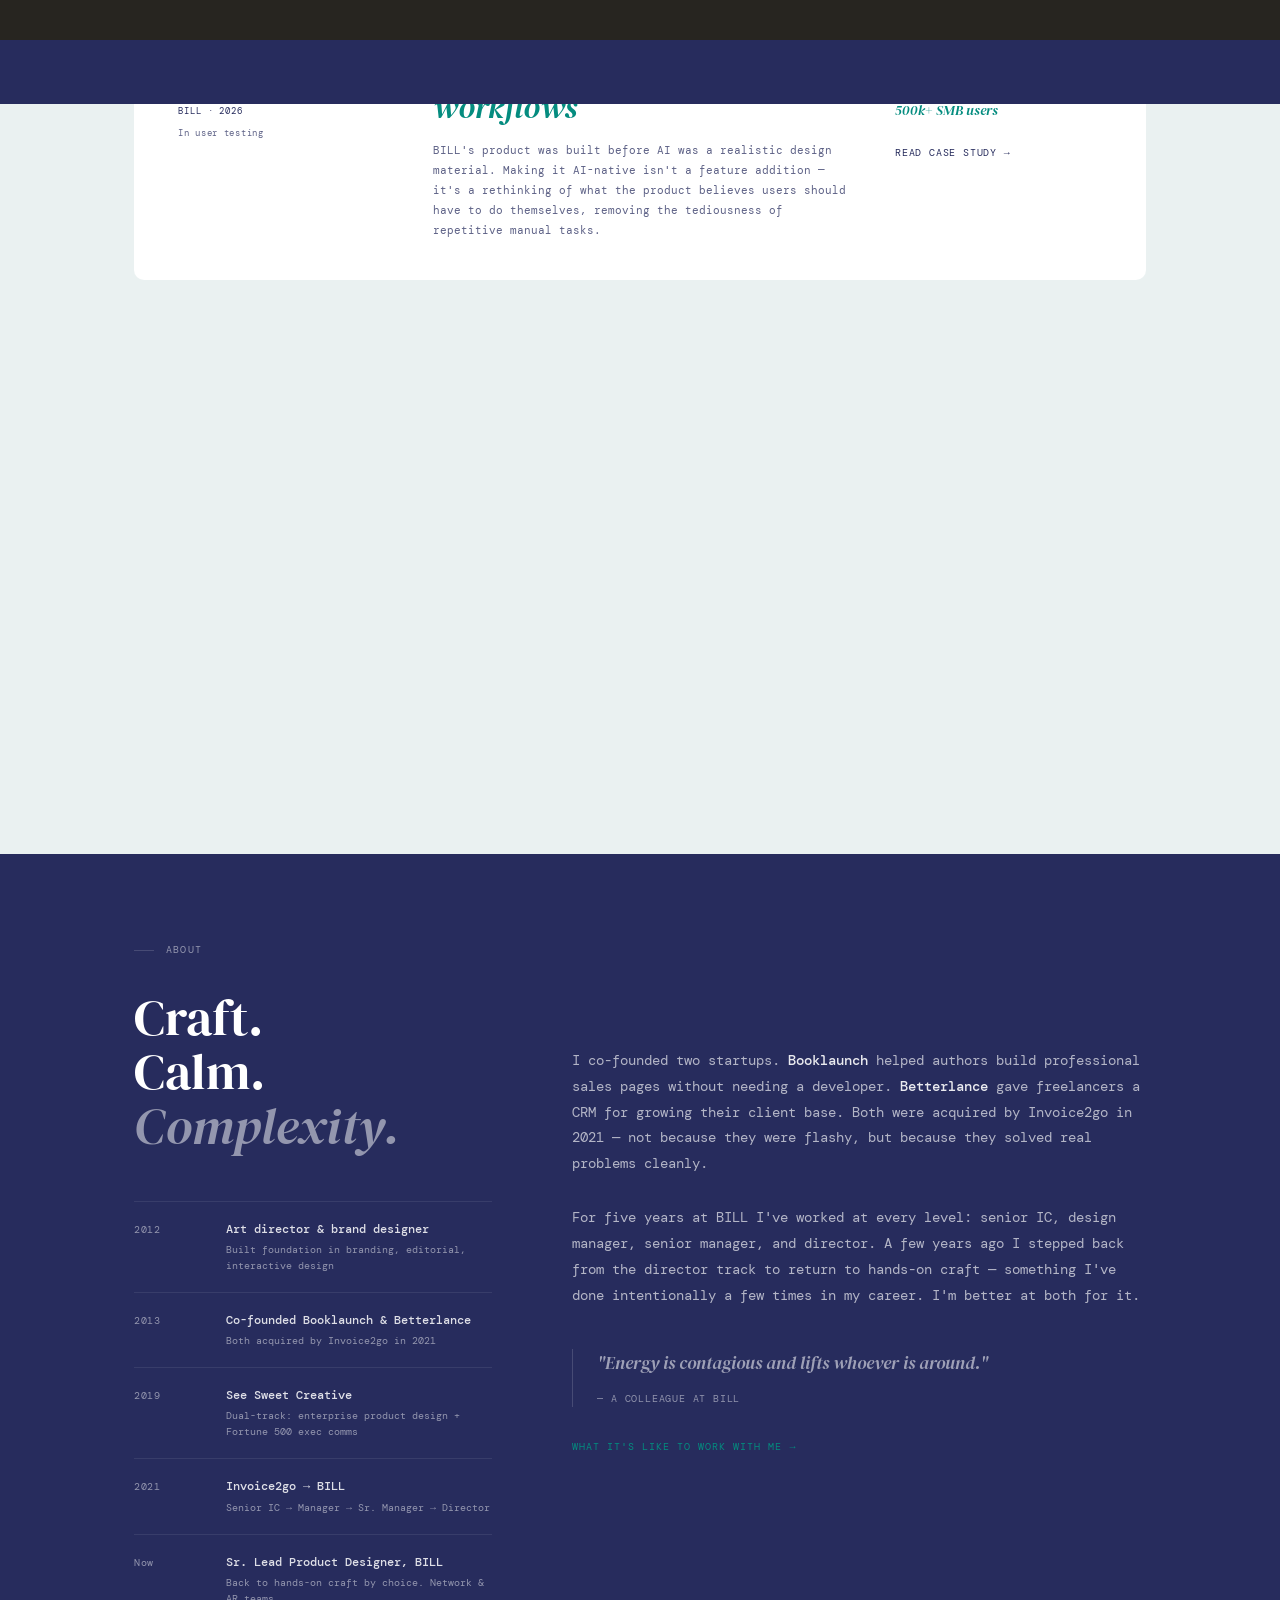
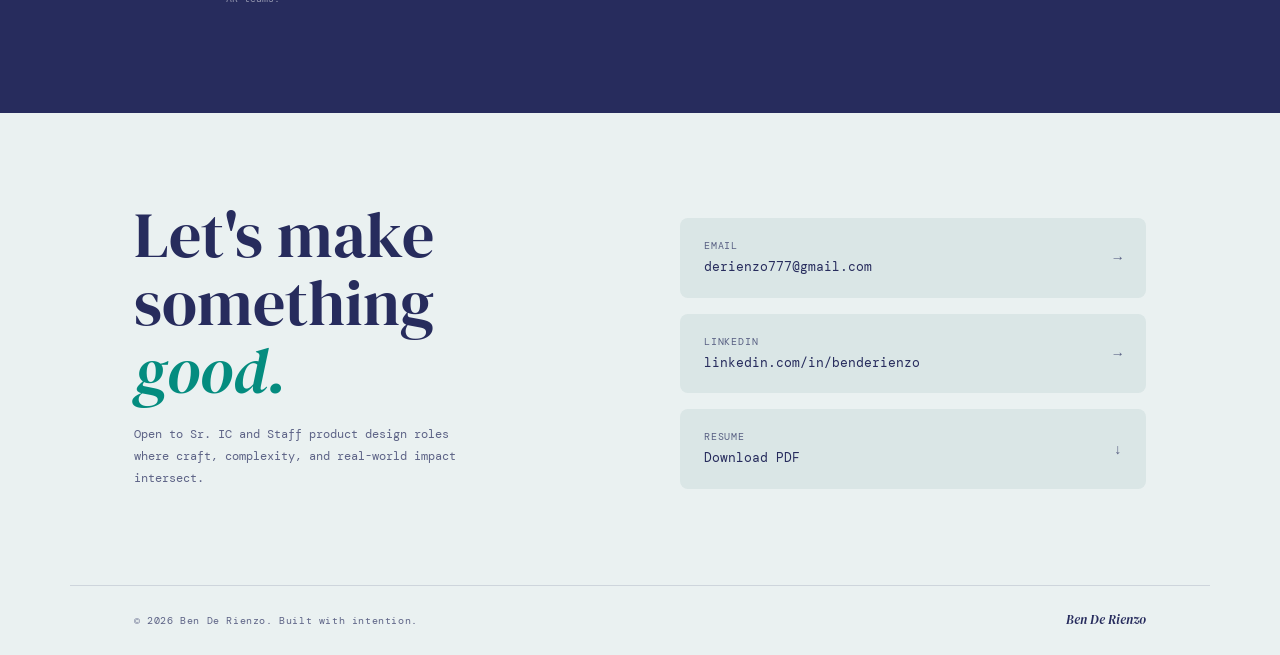
==== commit d4296d42: "Fix all failing contrast ratios — WCAG 2.1 AA - Muted text: 0.55→0.72 opacity (3.18→5.09:1) - Learni" ====
--- a/index.html
+++ b/index.html
@@ -299,7 +299,7 @@
   .expand-body.fade { opacity: 0; }
   .expand-eyebrow {
     font-size: 9px; letter-spacing: 0.1em; text-transform: uppercase;
-    color: rgba(234,241,241,0.42); margin-bottom: 10px;
+    color: rgba(234,241,241,0.62); margin-bottom: 10px;
   }
   .expand-title {
     font-family: var(--serif); font-size: 22px; color: rgb(234,241,241);
@@ -315,17 +315,17 @@
   .expand-meta-item { border-left: 1.5px solid var(--ink-warm); padding-left: 10px; }
   .expand-meta-key {
     font-size: 8px; letter-spacing: 0.09em; text-transform: uppercase;
-    color: rgba(234,241,241,0.3); margin-bottom: 2px;
+    color: rgba(234,241,241,0.72); margin-bottom: 2px;
   }
   .expand-meta-val { font-size: 11px; color: rgba(234,241,241,0.82); }
   .expand-close {
     font-size: 9px; letter-spacing: 0.06em; text-transform: uppercase;
-    color: rgba(234,241,241,0.22); margin-top: 16px;
+    color: rgba(234,241,241,0.72); margin-top: 16px;
     display: flex; align-items: center; gap: 6px;
     cursor: pointer; width: fit-content; transition: color 0.2s;
     background: none; border: none; font-family: var(--mono); padding: 0;
   }
-  .expand-close:hover { color: rgba(234,241,241,0.55); }
+  .expand-close:hover { color: rgba(234,241,241,0.72); }
 
   /* ─── Password screen ─── */
   .pw-screen {
@@ -420,7 +420,7 @@
   .sheet-body { padding: 24px 24px 40px; }
   .sheet-eyebrow {
     font-size: 9px; letter-spacing: 0.1em; text-transform: uppercase;
-    color: rgba(234,241,241,0.42); margin-bottom: 10px;
+    color: rgba(234,241,241,0.62); margin-bottom: 10px;
   }
   .sheet-title {
     font-family: var(--serif); font-size: 26px; color: rgb(234,241,241);
@@ -436,7 +436,7 @@
   .sheet-meta-item { border-left: 1.5px solid var(--ink-warm); padding-left: 10px; }
   .sheet-meta-key {
     font-size: 8px; letter-spacing: 0.09em; text-transform: uppercase;
-    color: rgba(234,241,241,0.3); margin-bottom: 2px;
+    color: rgba(234,241,241,0.72); margin-bottom: 2px;
   }
   .sheet-meta-val { font-size: 12px; color: rgba(234,241,241,0.82); }
 
--- a/assets/css/base.css
+++ b/assets/css/base.css
@@ -13,7 +13,7 @@
   --ink:        rgb(39, 44, 93);
   --ink-warm:   #048C7F;
   --ink-mid:    #C8E9E6;
-  --muted:      rgba(39, 44, 93, 0.45);
+  --muted:      rgba(39, 44, 93, 0.72);
   --rule:       rgba(39, 44, 93, 0.14);
   --rule-light: rgba(39, 44, 93, 0.08);
 
--- a/assets/css/cursor.css
+++ b/assets/css/cursor.css
@@ -1,7 +1,7 @@
 /* ─── Cursor glow ─── */
 .cursor { display: none; }
 .cursor-ring {
-  width: 480px; height: 480px;
+  width: 240px; height: 240px;
   background: radial-gradient(circle, rgba(4,140,127,0.25) 0%, rgba(4,140,127,0) 70%);
   border-radius: 50%;
   position: fixed; top: 0; left: 0;
@@ -13,7 +13,7 @@
 }
 body:hover .cursor-ring { opacity: 1; }
 body.cursor-hover .cursor-ring {
-  width: 660px; height: 660px;
+  width: 330px; height: 330px;
   background: radial-gradient(circle, rgba(4,140,127,0.4) 0%, rgba(4,140,127,0) 70%);
 }
 
